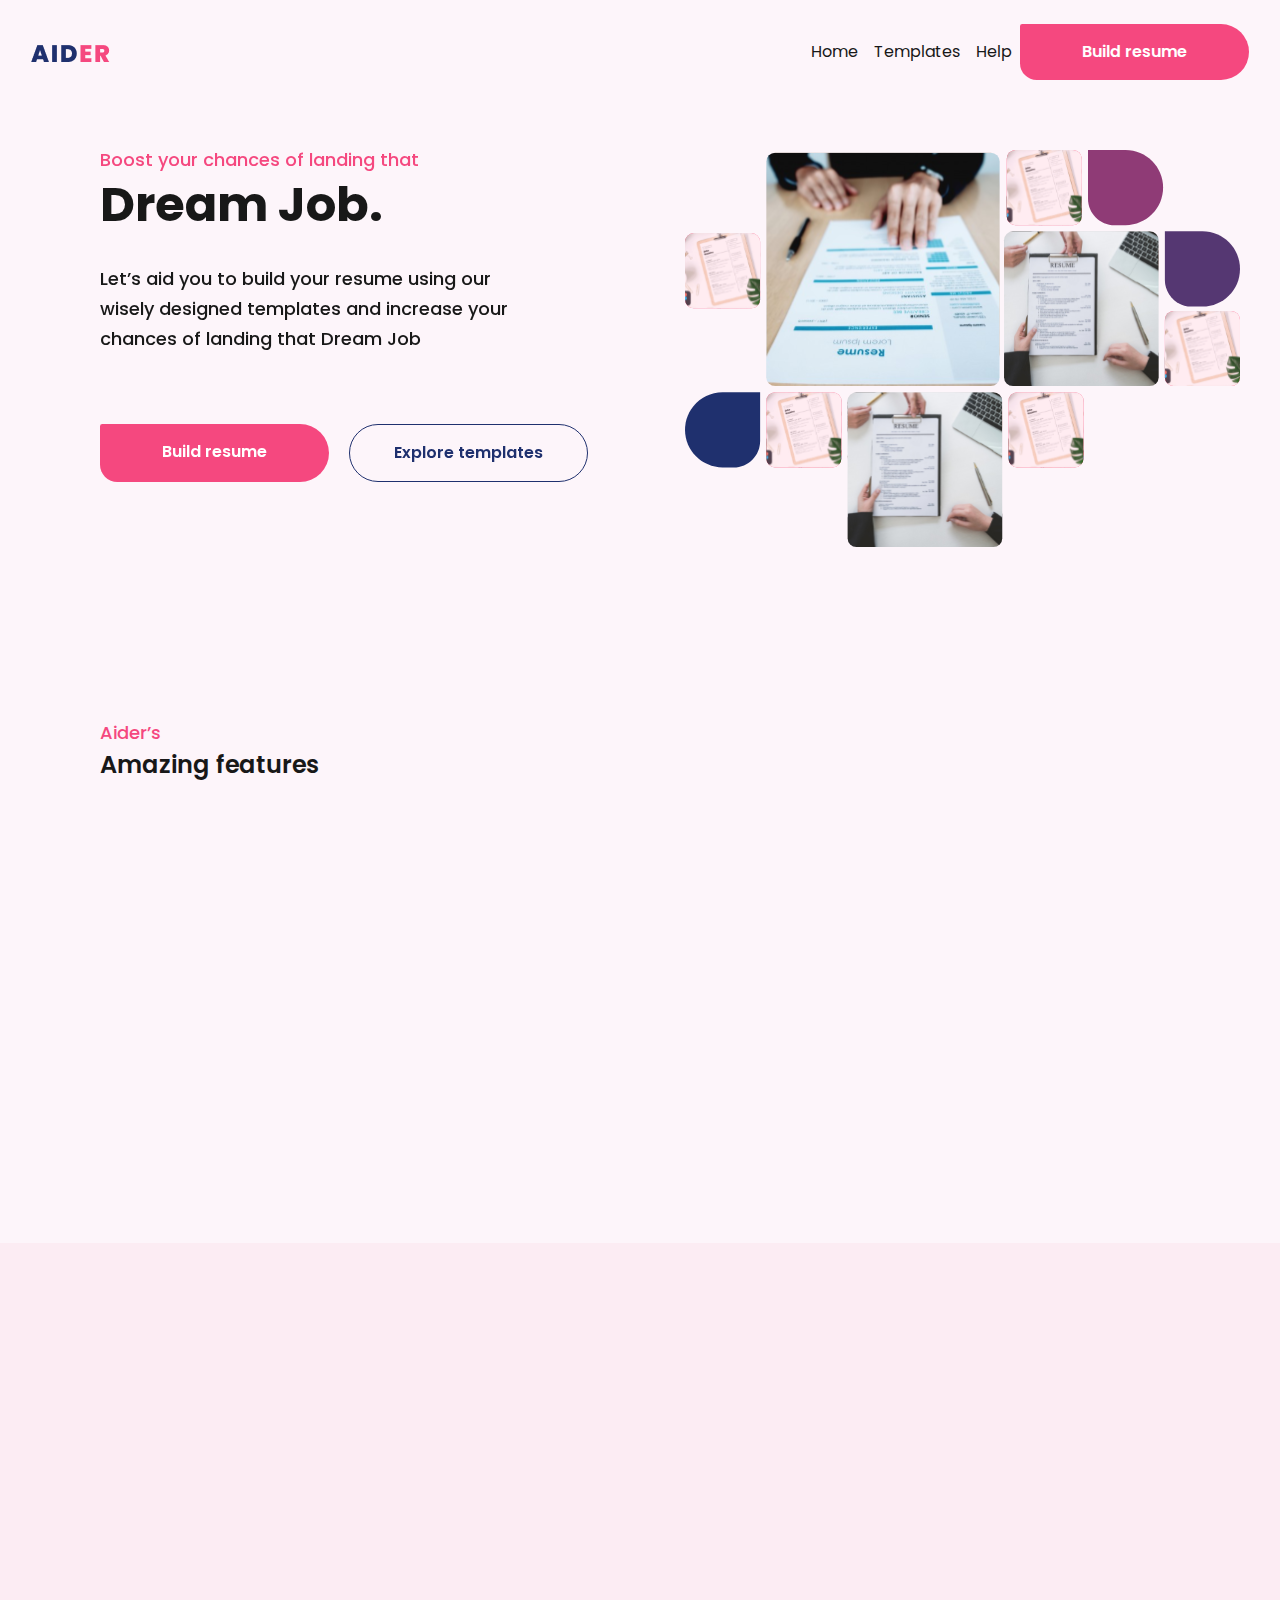
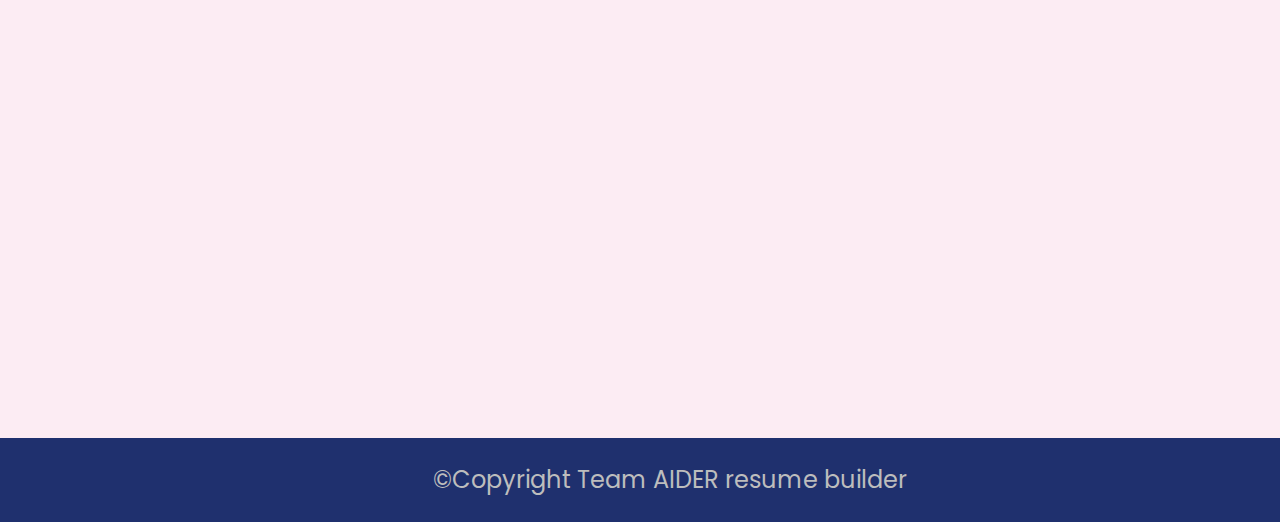
==== index.html @ 9e18031b "Folder restructuring and animating" ====
<!doctype html>
<html lang="en">

<head>
    <!-- Required meta tags -->
    <meta charset="utf-8">
    <meta name="viewport" content="width=device-width, initial-scale=1, shrink-to-fit=no">

    <!-- Bootstrap CSS -->
    <link rel="stylesheet" href="https://stackpath.bootstrapcdn.com/bootstrap/4.5.2/css/bootstrap.min.css"
        integrity="sha384-JcKb8q3iqJ61gNV9KGb8thSsNjpSL0n8PARn9HuZOnIxN0hoP+VmmDGMN5t9UJ0Z" crossorigin="anonymous">

    <link href="https://fonts.googleapis.com/css2?family=Poppins:wght@400;600;700;800;900&display=swap"
        rel="stylesheet">
        <link href="https://unpkg.com/aos@2.3.1/dist/aos.css" rel="stylesheet">

    <title>Aider Resume</title>
    <link rel="stylesheet" href="./assets/css/style.css">
</head>

<body>
    <!-- *** Navbar Starts *** -->
    <nav class="navbar navbar-expand-lg py-4">
        <!-- Container Starts -->
        <div class="container-fluid">
            <a class="navbar-brand" href="./index.html"><img src="./assets/images/AIDer.png" alt="Aider logo" /></a>
            <button class="navbar-toggler" type="button" data-toggle="collapse" data-target="#navbarSupportedContent"
                aria-controls="navbarSupportedContent" aria-expanded="false" style="outline: 0;"
                aria-label="Toggle navigation">
                <span class="bar"></span>
            </button>

            <div class="collapse navbar-collapse" id="navbarSupportedContent">
                <ul class="navbar-nav ml-auto">
                    <li class="nav-item active">
                        <a class="nav-link" href="./index.html">Home <span class="sr-only">(current)</span></a>
                    </li>
                    <li class="nav-item">
                        <a class="nav-link" href="#">Templates</a>
                    </li>
                    <li class="nav-item">
                        <a class="nav-link" href="#">Help</a>
                    </li>
                </ul>
                <!-- Button Build Resume -->
                <a href="#" class="btn resume-btn btn-primary my-2 my-sm-0 text-white">
                    Build resume
                </a>
            </div>
        </div>
        <!-- Container Ends -->
    </nav>
    <!-- NavBar Ends -->

    <!-- Hero Section Start Here -->
    <section id="hero">
        <div class="container">
            <div class="row">
                <div class="col hero-left" data-aos="fade-down-right">
                    <h1>Boost your chances of landing that</h1>
                    <h2>Dream Job.</h2>
                    <p class="text-left">Let’s aid you to build your resume using our wisely designed templates and
                        increase your chances
                        of landing that Dream Job</p>
                    <div class="button-container d-flex">
                        <a href="#" class="btn resume-btn btn-primary text-white">
                            Build resume
                        </a>
                        <a href="#" class="btn btn-outline-secondary my-2 my-sm-0">
                            Explore templates
                        </a>
                    </div>
                </div>
                <div class="col hero-right" data-aos="fade-down-left">
                    <img src="./assets/images/heroRight.svg" alt="Hero-left-image">
                </div>
            </div>
        </div>
    </section>
    <!-- Hero Section  Ends Here -->


    <section id="features">
        <div class="container">
            <h1>Aider’s</h1>
            <h3>Amazing features</h3>
            <div class="row">
                <div class="col" data-aos="zoom-in">
                    <div class="feature-item mr-4">
                        <img src="./assets/images/easyToUse.svg" alt="">
                        <h4>Easy to use</h4>
                        <p>Our free templates only requires you to choose between your preferred layout and edit to fit
                            your personality.</p>
                    </div>
                </div>
                <div class="col" data-aos="zoom-in-up">
                    <div class="feature-item mr-4">
                        <img src="./assets/images/onlineBuilder.svg" alt="">
                        <h4>Online builder</h4>
                        <p>Build your professional resume online,our resume layout builder makes sure all your content
                            is well organized.</p>
                    </div>
                </div>
                <div class="col" data-aos="zoom-in-down">
                    <div class="feature-item mr-4">
                        <img src="./assets/images/downloadOffline.svg" alt="">
                        <h4>Download offline</h4>
                        <p>Not only do you get to build your resume free and online, you also get to download resume as
                            pdf for offline and external usage. </p>
                    </div>
                </div>
                <div class="col" data-aos="zoom-in-left">
                    <div class="feature-item mr-4">
                        <img src="./assets/images/support247.svg" alt="">
                        <h4>Support 24/7</h4>
                        <p>If you are not sure how to write a resume,do not worry. Our resume builder is readily
                            available to give you all the assistance you will need.</p>
                    </div>
                </div>
            </div>
        </div>
    </section>

    <section id="explore">
        <div class="container">
            <div class="explore-wrapper d-flex justify-content-between">
                <div class="template-images d-flex">
                    <img class="template-1" src="./assets/images/template-1.jpeg" alt="" data-aos="fade-up"
                        data-aos-duration="3000">
                    <img class="template-2" src="./assets/images/template-2.jpeg" alt="" data-aos="fade-down"
                        data-aos-easing="linear" data-aos-duration="1500">
                </div>
                <div class="explore-content ml-5" data-aos="flip-left" data-aos-easing="ease-out-cubic"
                    data-aos-duration="2000">
                    <h1>Explore our</h1>
                    <h3>Wisely designed templates</h3>
                    <p>
                        Aider resume builder is the solution you needed, but didn’t know about. Your resume will finally
                        show your potential.</p>
                    <p>Pick a resume template, fill it out, and format. Create a professional resume in a few clicks.
                        Just choose either resume templates , add ready-made content, share or download, and get the
                        job.</p>
                    <a href="#" class="btn resume-btn btn-primary my-2 my-sm-0 text-white">
                        Build resume
                    </a>
                </div>
            </div>
        </div>
    </section>

    <section id="testimonials">

    </section>

    <section id="footer">
        <div class="container">
            <p class="copyright p-4 text-center m-0">&copy;Copyright Team AIDER resume builder</p>
        </div>
    </section>


    <!-- Optional JavaScript -->
    <!-- jQuery first, then Popper.js, then Bootstrap JS -->
    <script src="https://code.jquery.com/jquery-3.5.1.slim.min.js"
        integrity="sha384-DfXdz2htPH0lsSSs5nCTpuj/zy4C+OGpamoFVy38MVBnE+IbbVYUew+OrCXaRkfj" crossorigin="anonymous">
    </script>
    <script src="https://cdn.jsdelivr.net/npm/popper.js@1.16.1/dist/umd/popper.min.js"
        integrity="sha384-9/reFTGAW83EW2RDu2S0VKaIzap3H66lZH81PoYlFhbGU+6BZp6G7niu735Sk7lN" crossorigin="anonymous">
    </script>
    <script src="https://stackpath.bootstrapcdn.com/bootstrap/4.5.2/js/bootstrap.min.js"
        integrity="sha384-B4gt1jrGC7Jh4AgTPSdUtOBvfO8shuf57BaghqFfPlYxofvL8/KUEfYiJOMMV+rV" crossorigin="anonymous">
    </script>
    <script src="https://unpkg.com/aos@2.3.1/dist/aos.js"></script>
    <script src="./assets/js/main.js"></script>
</body>

</html>
---- assets/css/style.css ----
* {
    margin: 0;
    padding: 0;
    box-sizing: border-box;
}

body {

    font-family: "Poppins", Helvetica, sans-serif;
    color: #181818;
    background: #FDF5FA;
    max-width: 1440px;
}

nav ul li a{
    color: #181818;
}

nav ul li a:hover{
    color: #F5487F;
}

h1 {
    font-size: 18px;
    font-weight: 500;
    line-height: 19.35px;
    color: #F5487F;
    margin-bottom: 10px;
}

h2 {
    font-weight: 700;
    font-size: 48px;
    line-height: 51.6px;
    margin-bottom: 33px;
}

h4 {
    font-size: 18px;
    font-weight: 600;
    line-height: 19px;
    letter-spacing: 0em;
    text-align: left;
}

p {
    font-size: 16px;
    font-weight: 400;
    line-height: 27px;
    text-align: left;
}

.container {
    margin: 0 100px;
    padding: 0;
}

#hero {
    padding: 46px 0;
}

.resume-btn a {
    font-size: 16px;
    font-weight: 600;
    line-height: 28px;
    letter-spacing: 0em;
}

.btn {
    font-weight: 600;
    border: none;
}

.resume-btn {
    background: #F5487F;
    padding: 16px 62px;
    border-top-right-radius: 50px;
    border-bottom-right-radius: 50px;
    border-bottom-left-radius: 30px;

}

.hero-left {
    /* margin-right: 100px; */
}

.hero-left p {
    font-size: 18px;
    font-weight: 500;
    line-height: 30.01px;
    max-width: 437px;
    margin-bottom: 70px;
}

.btn-outline-secondary {
    color: #1F306E;
    padding: 16px 44px;
    border: 1px solid #1F306E;
    border-radius: 50px;
    margin-left: 20px;
}

.hero-right {
    width: 628px;
    max-width: 628px;
}

.hero-right img {
    width: 100%;
}


#features {
    margin: 130px 0;
}

h3 {
    font-size: 24px;
    font-weight: 600;
    line-height: 26px;
    letter-spacing: 0em;
    text-align: left;
    margin-bottom: 50px;
}



.feature-item h4 {
    margin-top: 30px;
    margin-bottom: 15px;
}

.feature-item p {
    max-width: 231px;
}

#explore {
    background-color: #FCECF3;
    padding: 70px 0;
}

.explore-content {
    margin-top: 122px;
    padding-bottom: 14px;
    width: 332px;
}

.explore-content p {    
    font-weight: 500;
    font-size: 16px;
    line-height: 166.72%
}

.explore-content p:nth-last-of-type(1) {
    margin-bottom: 50px;
}

.template-1,
.template-2 {
    width: 380px;
    height: 492px;
    border-radius: 0px 50px 50px 30px;
}

.template-1 {
    margin-right: 50px;
}

.template-2 {
    position: relative;
    top: 85px;

}


#footer {
    background: #1F306E;
}

#footer p {
    font-size: 24px;
    font-weight: 400;
    line-height: 36px;
    letter-spacing: 0em;
    color: #BDBDBD;
}
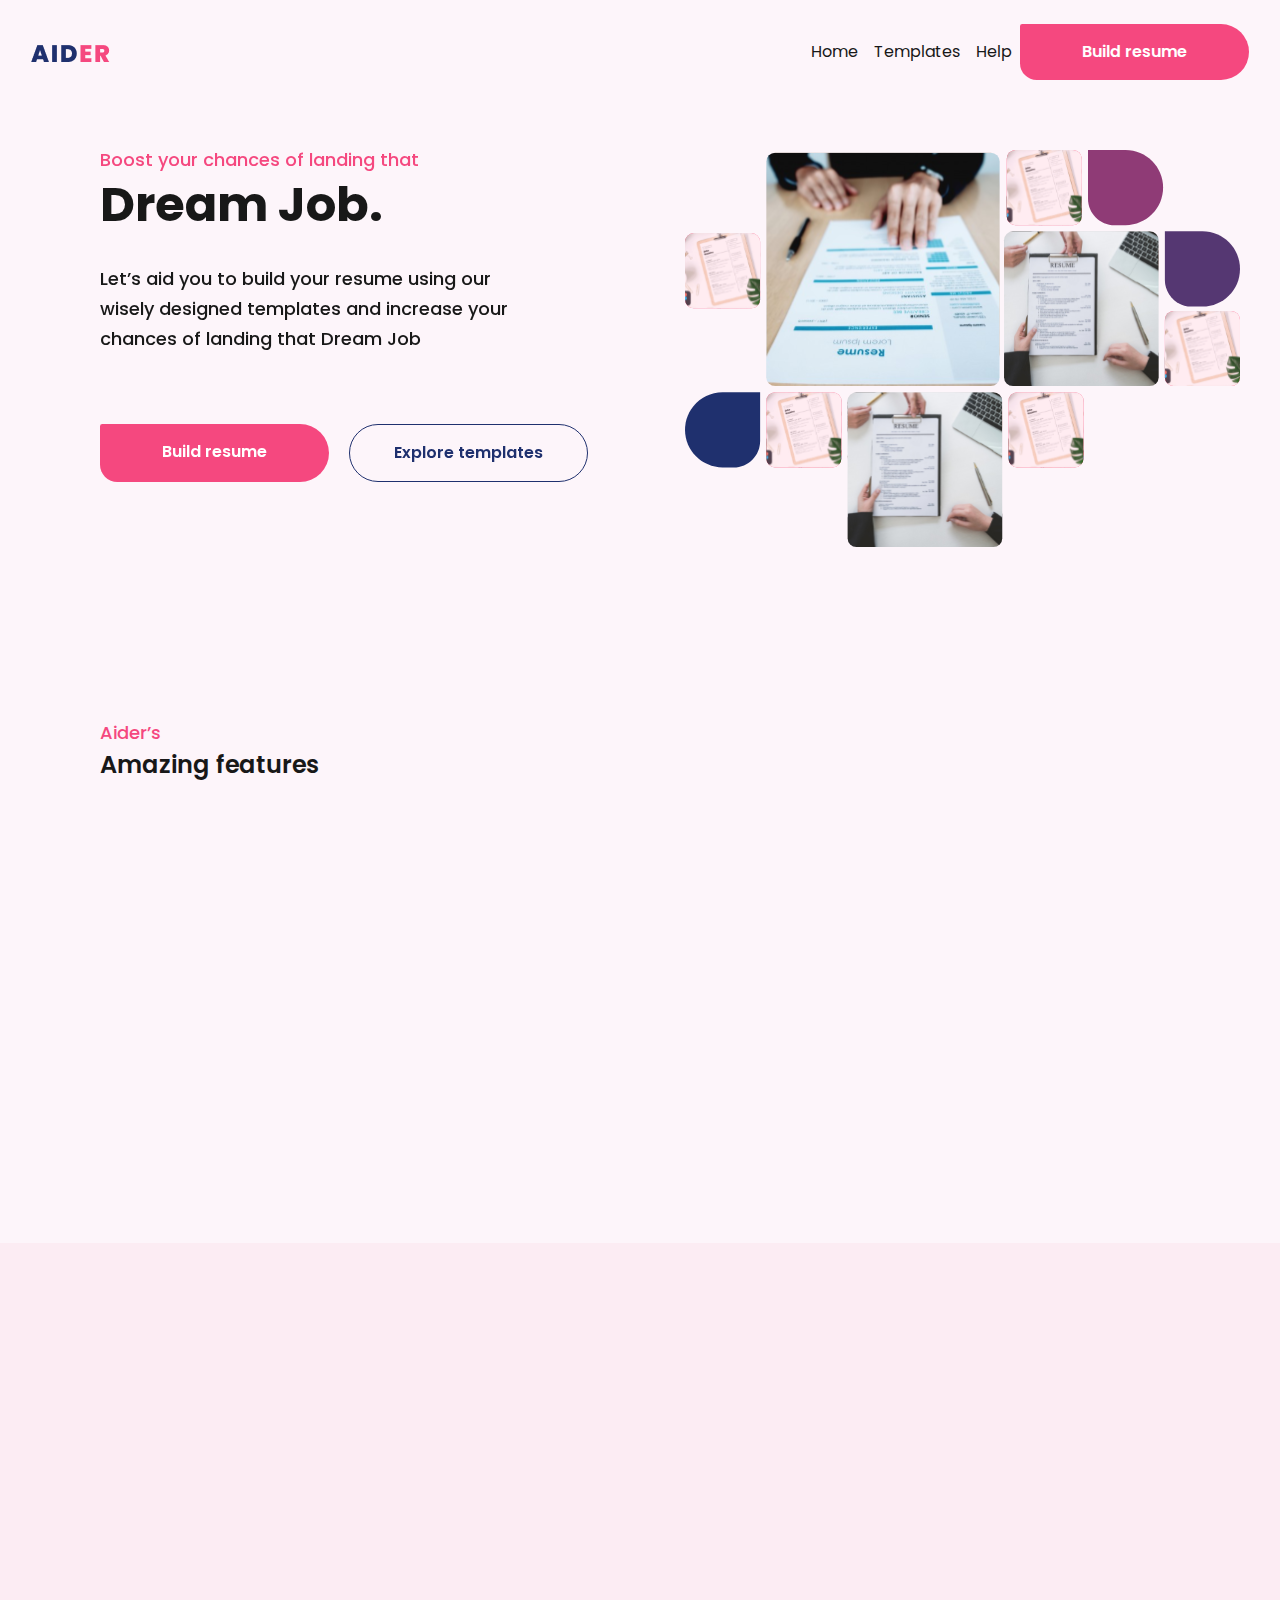
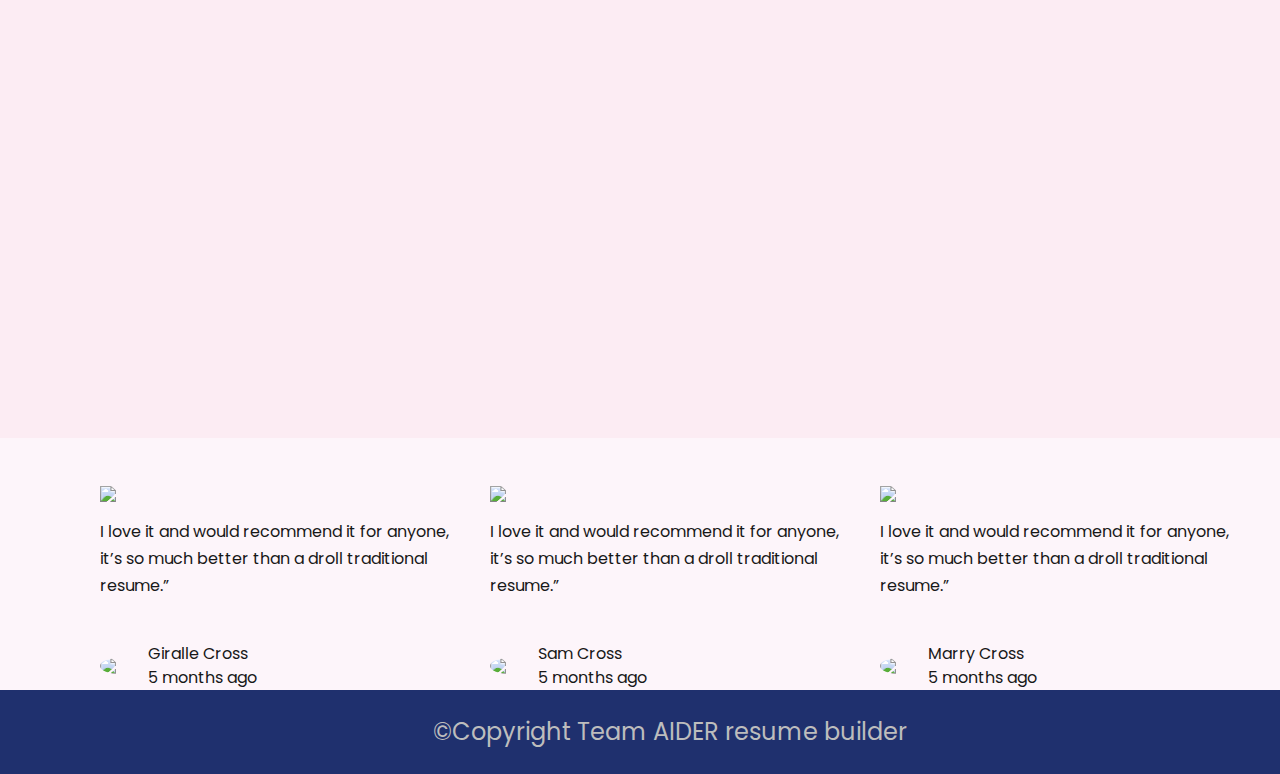
==== commit ad9280cb: "Link up pages" ====
--- a/index.html
+++ b/index.html
@@ -12,7 +12,7 @@
 
     <link href="https://fonts.googleapis.com/css2?family=Poppins:wght@400;600;700;800;900&display=swap"
         rel="stylesheet">
-        <link href="https://unpkg.com/aos@2.3.1/dist/aos.css" rel="stylesheet">
+    <link href="https://unpkg.com/aos@2.3.1/dist/aos.css" rel="stylesheet">
 
     <title>Aider Resume</title>
     <link rel="stylesheet" href="./assets/css/style.css">
@@ -43,7 +43,7 @@
                     </li>
                 </ul>
                 <!-- Button Build Resume -->
-                <a href="#" class="btn resume-btn btn-primary my-2 my-sm-0 text-white">
+                <a href="./selectYourTemplate.html" class="btn resume-btn btn-primary my-2 my-sm-0 text-white">
                     Build resume
                 </a>
             </div>
@@ -140,7 +140,7 @@
                     <p>Pick a resume template, fill it out, and format. Create a professional resume in a few clicks.
                         Just choose either resume templates , add ready-made content, share or download, and get the
                         job.</p>
-                    <a href="#" class="btn resume-btn btn-primary my-2 my-sm-0 text-white">
+                    <a href="./selectYourTemplate.html" class="btn resume-btn btn-primary my-2 my-sm-0 text-white">
                         Build resume
                     </a>
                 </div>
@@ -149,7 +149,41 @@
     </section>
 
     <section id="testimonials">
-
+        <div class="container mt-5">
+            <div class="row">
+                <div class="col-md-4">
+                    <div class="testimonial rounded"><img class="mb-3" src="./assets/icons/“.svg"
+                            width="15.5">
+                        <p>I love it and would recommend it for anyone, it’s so much better than a droll traditional resume.”<br><br></p>
+                        <div class="d-flex flex-row align-items-center"><img class="rounded-circle"
+                                src="./assets/images/avatar.png" width="40">
+                            <div class="ml-2 about"><span class="d-block name">Giralle Cross</span><span class="time text-left"
+                                    >5 months ago</span></div>
+                        </div>
+                    </div>
+                </div>
+                <div class="col-md-4">
+                    <div class="testimonial rounded"><img class="mb-3" src="./assets/icons/“.svg" width="15.5">
+                        <p>I love it and would recommend it for anyone, it’s so much better than a droll traditional resume.”<br><br></p>
+                        <div class="d-flex flex-row align-items-center"><img class="rounded-circle"
+                                src="./assets/images/avatar.png" width="40">
+                            <div class="ml-2 about"><span class="d-block name">Sam Cross</span><span class="time text-left"
+                                    >5 months ago</span></div>
+                        </div>
+                    </div>
+                </div>
+                <div class="col-md-4">
+                    <div class="testimonial rounded"><img class="mb-3" src="./assets/icons/“.svg"
+                            width="15.5">
+                        <p>I love it and would recommend it for anyone, it’s so much better than a droll traditional resume.”<br><br></p>
+                        <div class="d-flex flex-row align-items-center"><img class="rounded-circle"
+                                src="./assets/images/avatar.png" width="40">
+                            <div class="ml-2 about"><span class="d-block name">Marry Cross</span><span class="time text-left">5 months ago</span></div>
+                        </div>
+                    </div>
+                </div>
+            </div>
+        </div>
     </section>
 
     <section id="footer">
@@ -163,13 +197,13 @@
     <!-- jQuery first, then Popper.js, then Bootstrap JS -->
     <script src="https://code.jquery.com/jquery-3.5.1.slim.min.js"
         integrity="sha384-DfXdz2htPH0lsSSs5nCTpuj/zy4C+OGpamoFVy38MVBnE+IbbVYUew+OrCXaRkfj" crossorigin="anonymous">
-    </script>
+        </script>
     <script src="https://cdn.jsdelivr.net/npm/popper.js@1.16.1/dist/umd/popper.min.js"
         integrity="sha384-9/reFTGAW83EW2RDu2S0VKaIzap3H66lZH81PoYlFhbGU+6BZp6G7niu735Sk7lN" crossorigin="anonymous">
-    </script>
+        </script>
     <script src="https://stackpath.bootstrapcdn.com/bootstrap/4.5.2/js/bootstrap.min.js"
         integrity="sha384-B4gt1jrGC7Jh4AgTPSdUtOBvfO8shuf57BaghqFfPlYxofvL8/KUEfYiJOMMV+rV" crossorigin="anonymous">
-    </script>
+        </script>
     <script src="https://unpkg.com/aos@2.3.1/dist/aos.js"></script>
     <script src="./assets/js/main.js"></script>
 </body>
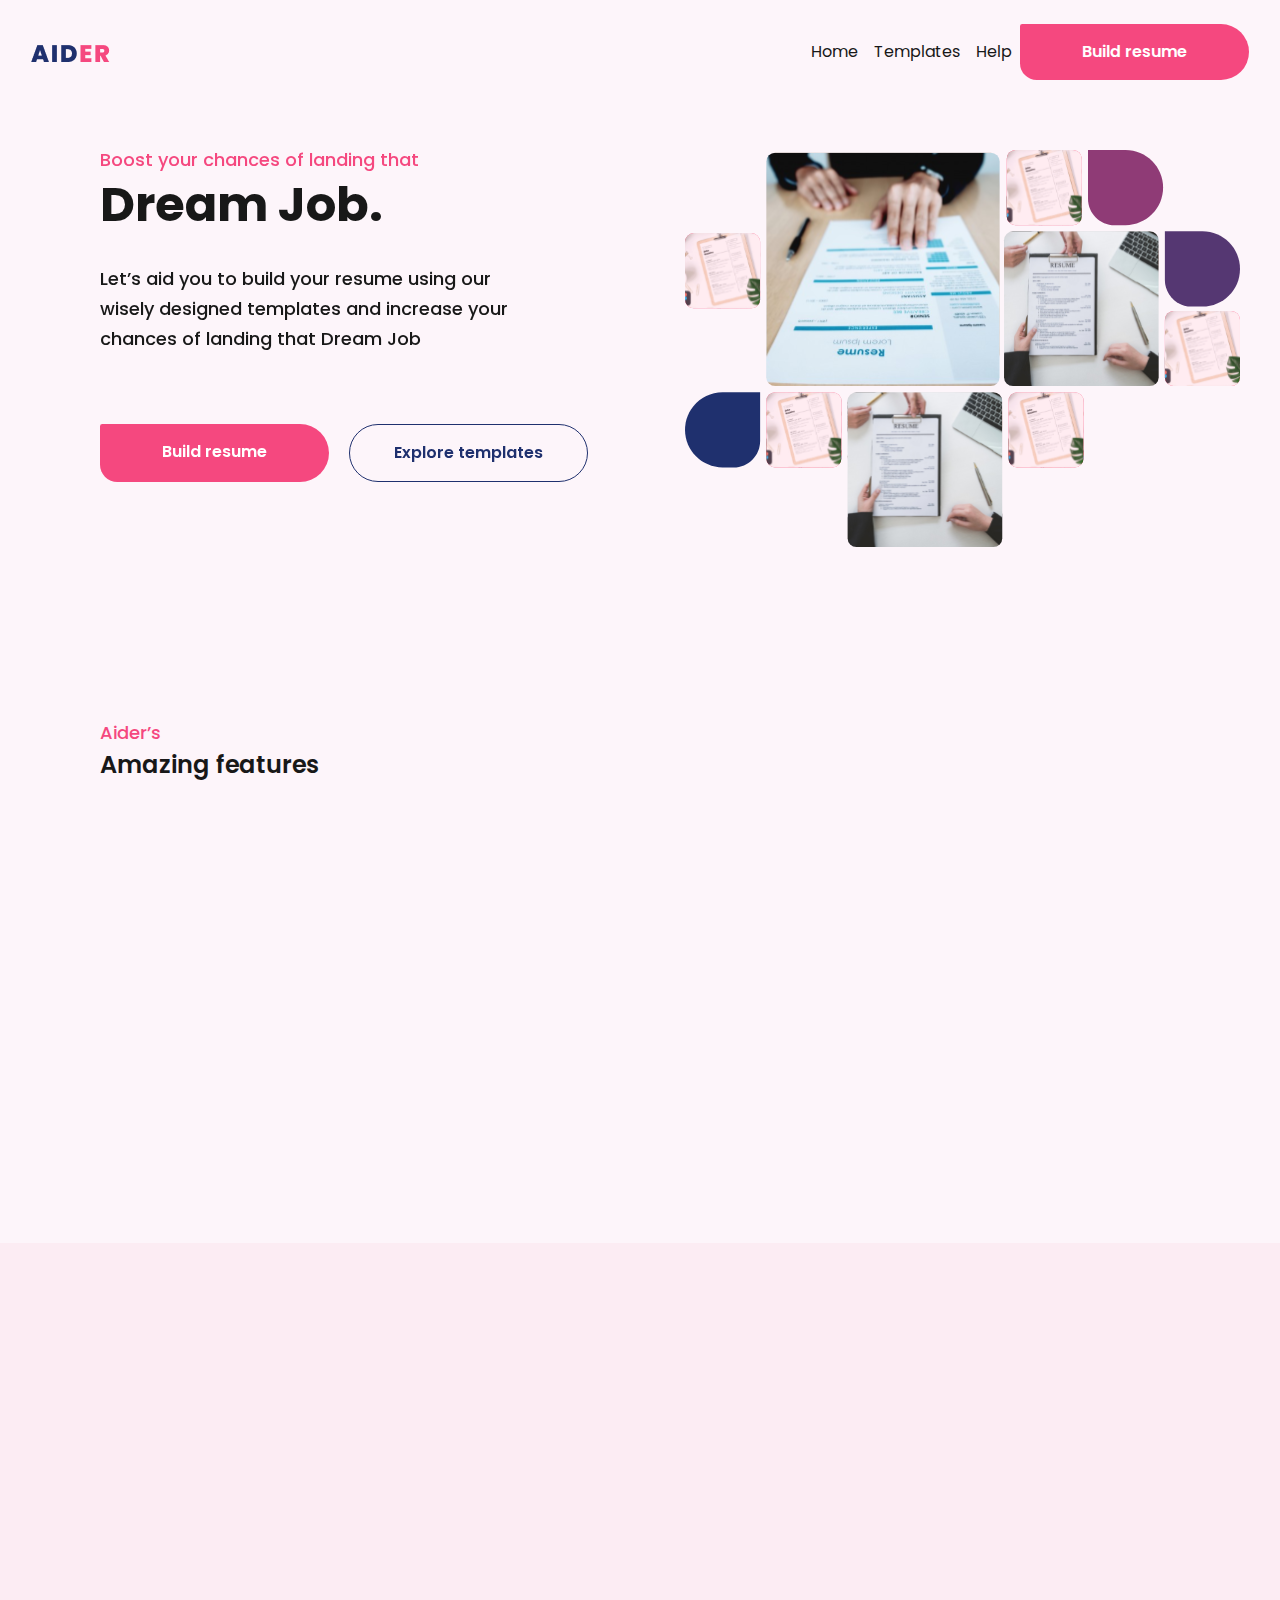
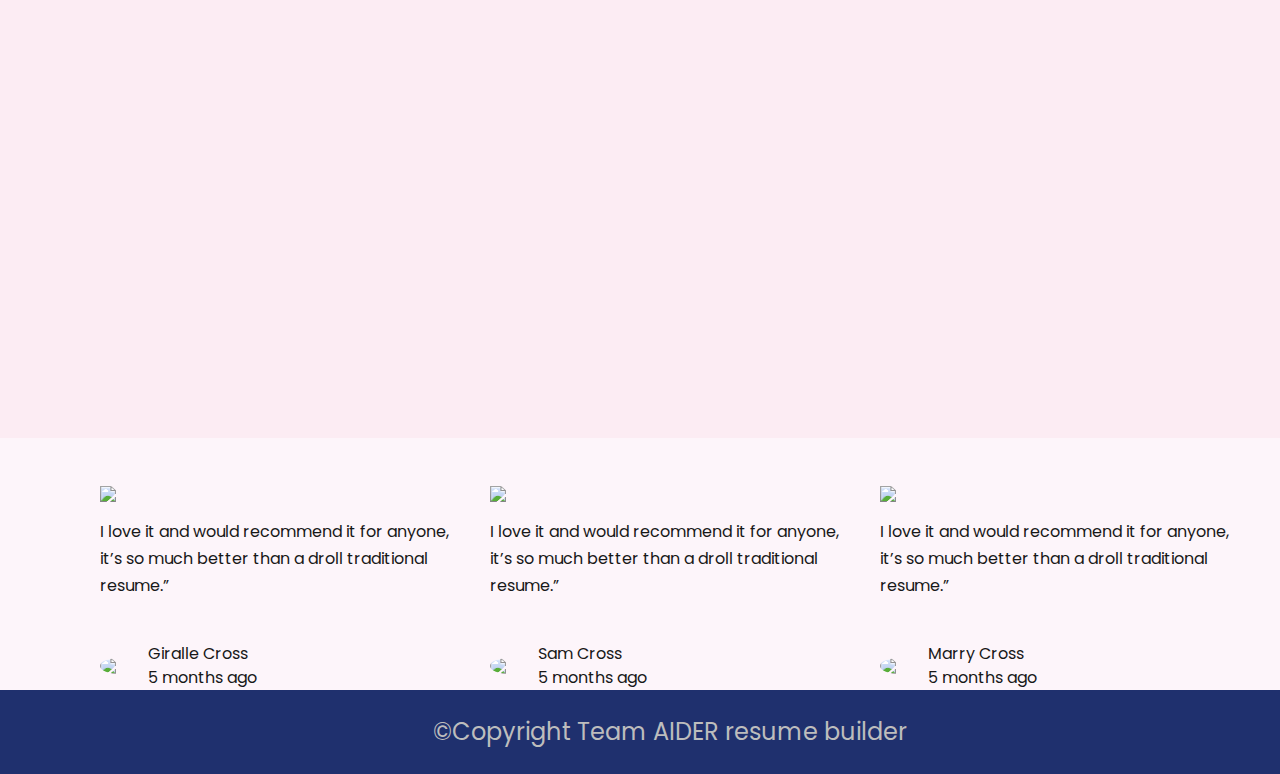
==== commit 258ecb75: "Merge branch 'master' of https://github.com/Umarmuhd/Aider-Resume-Builder" ====
--- a/index.html
+++ b/index.html
@@ -43,7 +43,7 @@
                     </li>
                 </ul>
                 <!-- Button Build Resume -->
-                <a href="./selectYourTemplate.html" class="btn resume-btn btn-primary my-2 my-sm-0 text-white">
+                <a href="/selectYourTemplate.html" class="btn resume-btn btn-primary my-2 my-sm-0 text-white">
                     Build resume
                 </a>
             </div>
@@ -63,7 +63,7 @@
                         increase your chances
                         of landing that Dream Job</p>
                     <div class="button-container d-flex">
-                        <a href="#" class="btn resume-btn btn-primary text-white">
+                        <a href="/selectYourTemplate.html" class="btn resume-btn btn-primary text-white">
                             Build resume
                         </a>
                         <a href="#" class="btn btn-outline-secondary my-2 my-sm-0">
@@ -140,7 +140,7 @@
                     <p>Pick a resume template, fill it out, and format. Create a professional resume in a few clicks.
                         Just choose either resume templates , add ready-made content, share or download, and get the
                         job.</p>
-                    <a href="./selectYourTemplate.html" class="btn resume-btn btn-primary my-2 my-sm-0 text-white">
+                    <a href="/selectYourTemplate.html" class="btn resume-btn btn-primary my-2 my-sm-0 text-white">
                         Build resume
                     </a>
                 </div>
@@ -208,4 +208,4 @@
     <script src="./assets/js/main.js"></script>
 </body>
 
-</html>+</html>
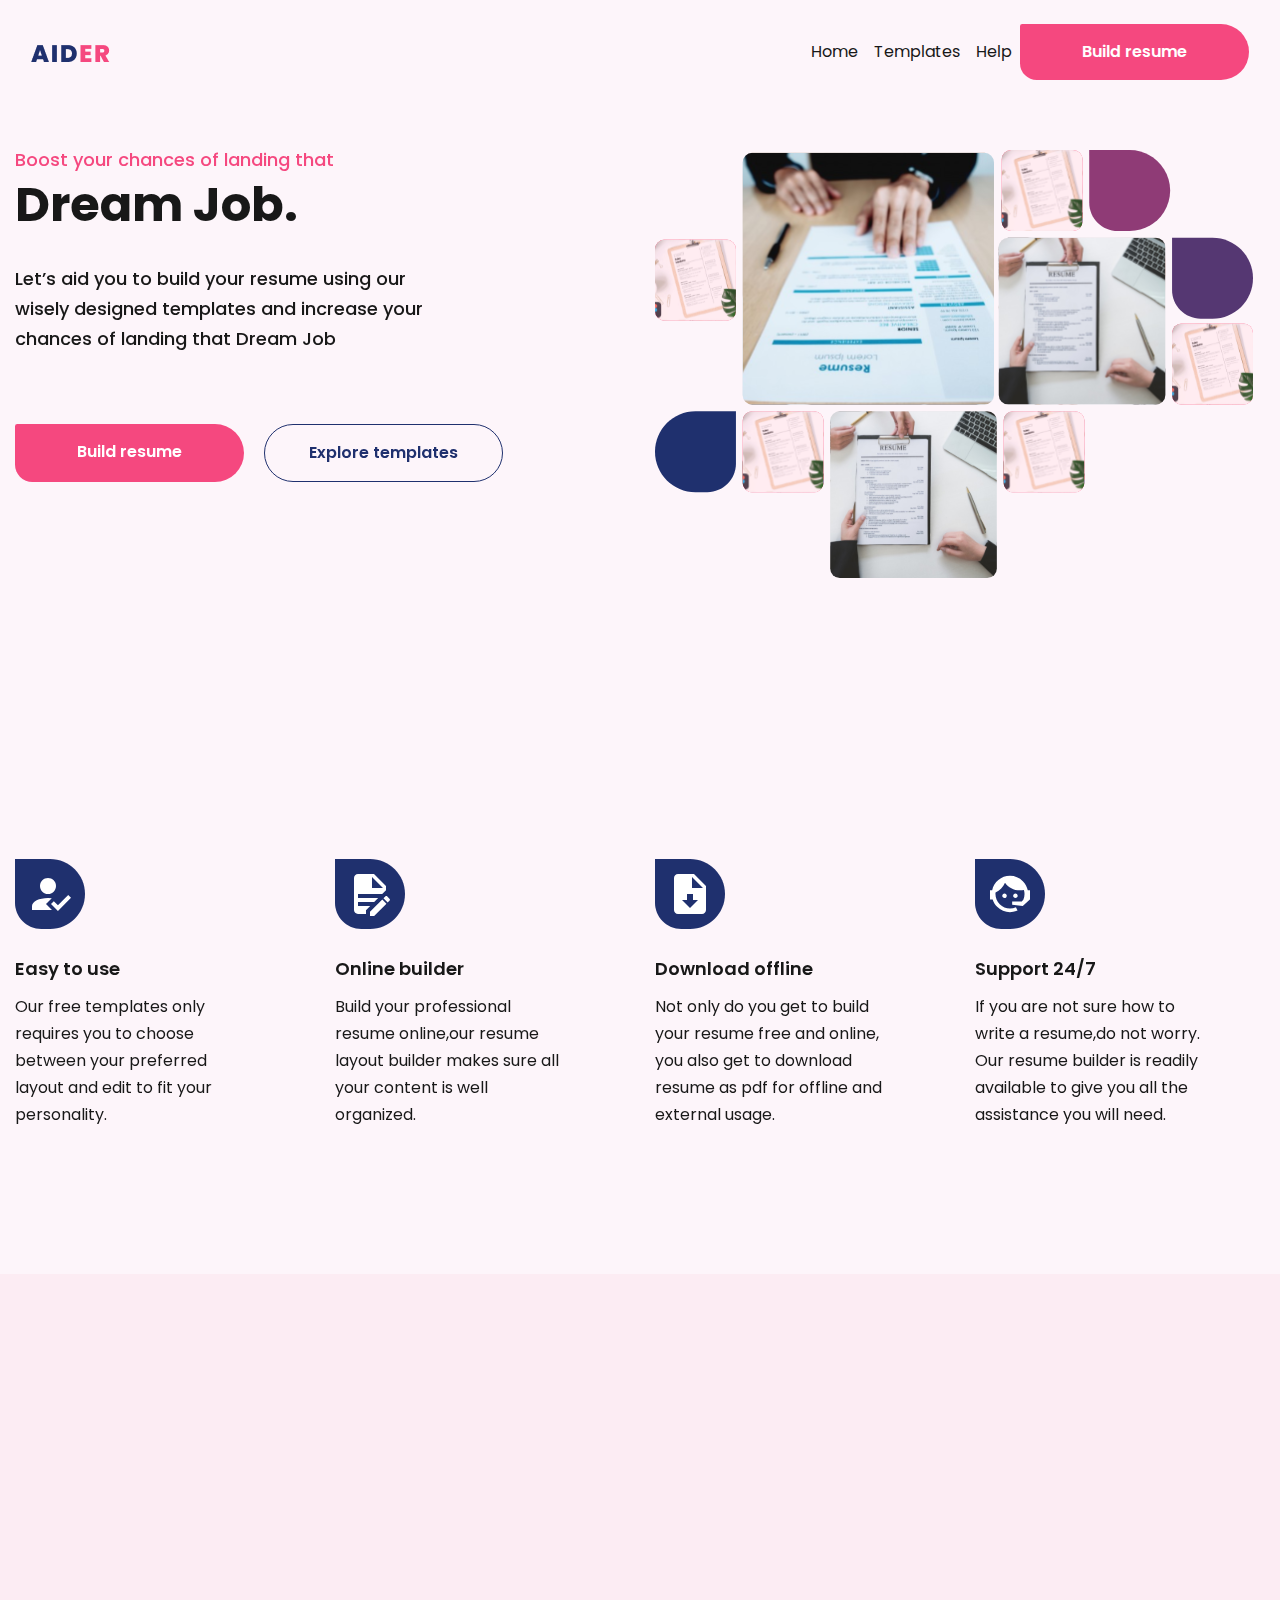
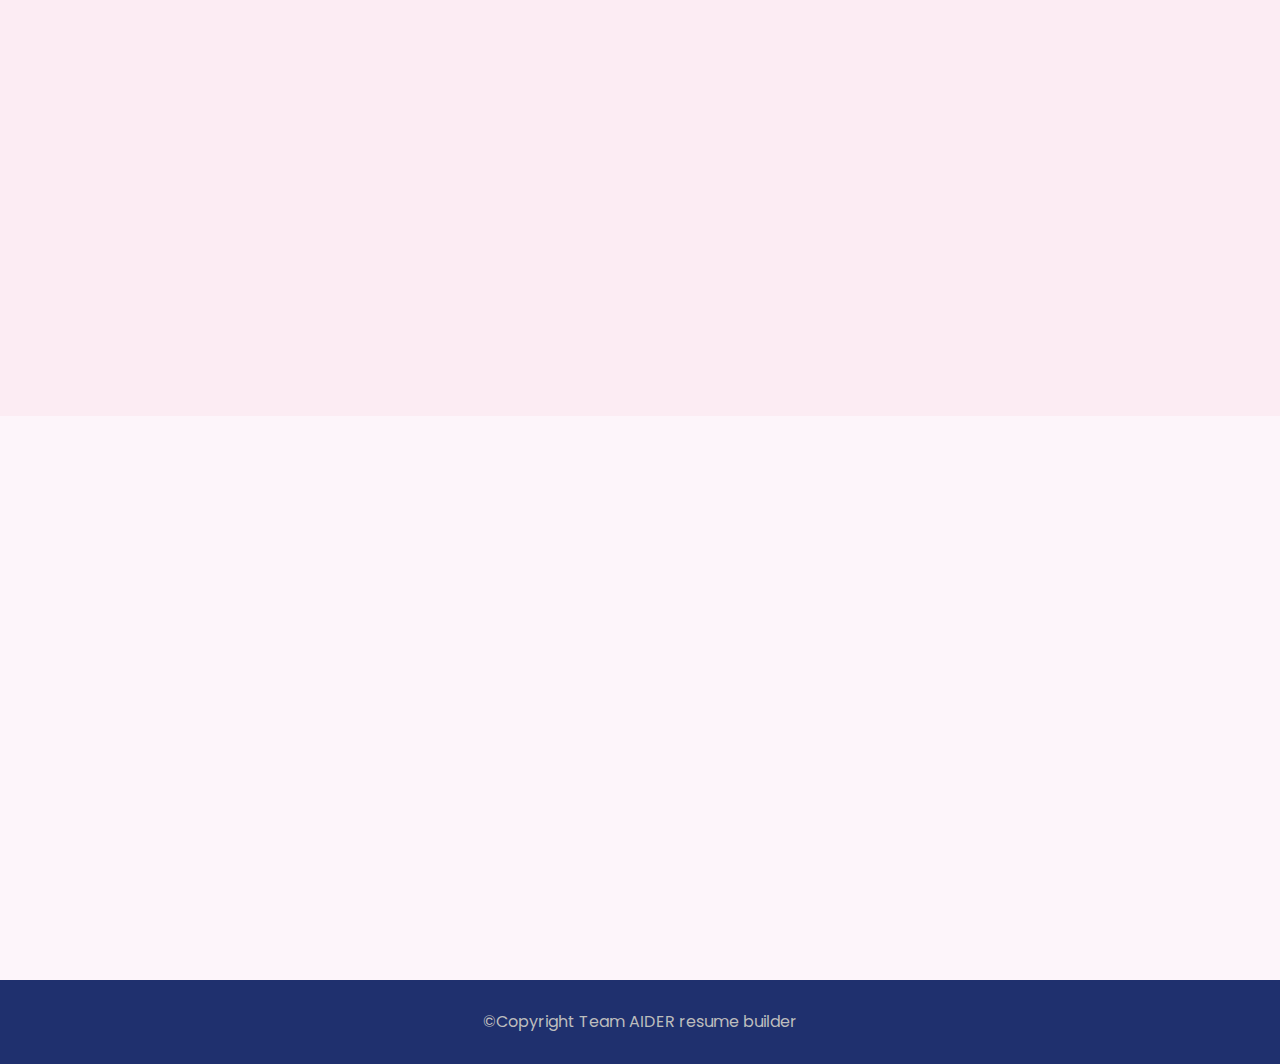
==== commit 8a411869: "responsiveness" ====
--- a/index.html
+++ b/index.html
@@ -54,9 +54,9 @@
 
     <!-- Hero Section Start Here -->
     <section id="hero">
-        <div class="container">
+        <div class="container-fluid">
             <div class="row">
-                <div class="col hero-left" data-aos="fade-down-right">
+                <div class="col-md-6 hero-left" data-aos="fade-down-right">
                     <h1>Boost your chances of landing that</h1>
                     <h2>Dream Job.</h2>
                     <p class="text-left">Let’s aid you to build your resume using our wisely designed templates and
@@ -71,8 +71,8 @@
                         </a>
                     </div>
                 </div>
-                <div class="col hero-right" data-aos="fade-down-left">
-                    <img src="./assets/images/heroRight.svg" alt="Hero-left-image">
+                <div class="col-md-6 hero-right" data-aos="fade-down-left">
+                    <img src="./assets/images/heroRight.svg" alt="Hero-left-image" class="img-fluid">
                 </div>
             </div>
         </div>
@@ -81,36 +81,38 @@
 
 
     <section id="features">
-        <div class="container">
+        <div class="container-fluid">
+            <div class="title" data-aos="fade-right" data-aos-offset="300" data-aos-easing="ease-in-sine">
             <h1>Aider’s</h1>
             <h3>Amazing features</h3>
+            </div>
             <div class="row">
-                <div class="col" data-aos="zoom-in">
-                    <div class="feature-item mr-4">
+                <div class="col-md-3" data-aos="zoom-in">
+                    <div class="feature-item">
                         <img src="./assets/images/easyToUse.svg" alt="">
                         <h4>Easy to use</h4>
                         <p>Our free templates only requires you to choose between your preferred layout and edit to fit
                             your personality.</p>
                     </div>
                 </div>
-                <div class="col" data-aos="zoom-in-up">
-                    <div class="feature-item mr-4">
+                <div class="col-md-3" data-aos="zoom-in-up">
+                    <div class="feature-item">
                         <img src="./assets/images/onlineBuilder.svg" alt="">
                         <h4>Online builder</h4>
                         <p>Build your professional resume online,our resume layout builder makes sure all your content
                             is well organized.</p>
                     </div>
                 </div>
-                <div class="col" data-aos="zoom-in-down">
-                    <div class="feature-item mr-4">
+                <div class="col-md-3" data-aos="zoom-in-down">
+                    <div class="feature-item">
                         <img src="./assets/images/downloadOffline.svg" alt="">
                         <h4>Download offline</h4>
                         <p>Not only do you get to build your resume free and online, you also get to download resume as
                             pdf for offline and external usage. </p>
                     </div>
                 </div>
-                <div class="col" data-aos="zoom-in-left">
-                    <div class="feature-item mr-4">
+                <div class="col-md-3" data-aos="zoom-in-up">
+                    <div class="feature-item">
                         <img src="./assets/images/support247.svg" alt="">
                         <h4>Support 24/7</h4>
                         <p>If you are not sure how to write a resume,do not worry. Our resume builder is readily
@@ -122,12 +124,12 @@
     </section>
 
     <section id="explore">
-        <div class="container">
+        <div class="container-fluid">
             <div class="explore-wrapper d-flex justify-content-between">
                 <div class="template-images d-flex">
-                    <img class="template-1" src="./assets/images/template-1.jpeg" alt="" data-aos="fade-up"
+                    <img class="template-1 img-fluid" src="./assets/images/template-1.jpeg" alt="" data-aos="fade-up"
                         data-aos-duration="3000">
-                    <img class="template-2" src="./assets/images/template-2.jpeg" alt="" data-aos="fade-down"
+                    <img class="template-2 img-fluid" src="./assets/images/template-2.jpeg" alt="" data-aos="fade-down"
                         data-aos-easing="linear" data-aos-duration="1500">
                 </div>
                 <div class="explore-content ml-5" data-aos="flip-left" data-aos-easing="ease-out-cubic"
@@ -149,9 +151,9 @@
     </section>
 
     <section id="testimonials">
-        <div class="container mt-5">
+        <div class="container-fluid mt-5">
             <div class="row">
-                <div class="col-md-4">
+                <div class="col-md-4" data-aos="fade-down" data-aos-easing="linear" data-aos-duration="1500">
                     <div class="testimonial rounded"><img class="mb-3" src="./assets/icons/“.svg"
                             width="15.5">
                         <p>I love it and would recommend it for anyone, it’s so much better than a droll traditional resume.”<br><br></p>
@@ -162,7 +164,7 @@
                         </div>
                     </div>
                 </div>
-                <div class="col-md-4">
+                <div class="col-md-4" data-aos="fade-down" data-aos-easing="linear" data-aos-duration="1500">
                     <div class="testimonial rounded"><img class="mb-3" src="./assets/icons/“.svg" width="15.5">
                         <p>I love it and would recommend it for anyone, it’s so much better than a droll traditional resume.”<br><br></p>
                         <div class="d-flex flex-row align-items-center"><img class="rounded-circle"
@@ -172,7 +174,7 @@
                         </div>
                     </div>
                 </div>
-                <div class="col-md-4">
+                <div class="col-md-4" data-aos="fade-down" data-aos-easing="linear" data-aos-duration="1500">
                     <div class="testimonial rounded"><img class="mb-3" src="./assets/icons/“.svg"
                             width="15.5">
                         <p>I love it and would recommend it for anyone, it’s so much better than a droll traditional resume.”<br><br></p>
@@ -187,7 +189,7 @@
     </section>
 
     <section id="footer">
-        <div class="container">
+        <div class="">
             <p class="copyright p-4 text-center m-0">&copy;Copyright Team AIDER resume builder</p>
         </div>
     </section>
--- a/assets/css/style.css
+++ b/assets/css/style.css
@@ -4,12 +4,14 @@
     box-sizing: border-box;
 }
 
+html {
+    scroll-behavior: smooth !important;
+}
+
 body {
-
     font-family: "Poppins", Helvetica, sans-serif;
     color: #181818;
     background: #FDF5FA;
-    max-width: 1440px;
 }
 
 nav ul li a{
@@ -172,15 +174,148 @@
 
 }
 
+/* Testimonials */
+#testimonials{
+    padding: 77px 0 150px;
+}
+.testimonial {
+    background: #FFF5FA;
+    padding: 30px 24px;
+    box-shadow: 0px 10px 30px rgba(255, 46, 99, 0.08);
+    border-radius: 0px 50px 50px 30px;
+    color: #181818;
+}
+
+.col-md-4 {
+    margin-top: 25px
+}
+
+.name {
+    font-weight: 600;
+    font-size: 18px;
+    margin-bottom: -3px
+}
+
+.time {
+    font-size: 13px;
+    color: #828282;
+    font-size: 16px;
+    font-weight: 400;
+    line-height: 24px;
+}
 
 #footer {
     background: #1F306E;
 }
 
 #footer p {
-    font-size: 24px;
     font-weight: 400;
     line-height: 36px;
     letter-spacing: 0em;
     color: #BDBDBD;
+}
+
+@media only screen and (min-device-width: 375px) and (max-device-width: 667px) and (-webkit-min-device-pixel-ratio: 2) {
+    #features .feature-item, .title
+        {
+        display: flex !important;
+        flex-direction: column !important;
+        justify-content: center;
+        align-items: center;
+        text-align: center;
+    }
+
+    #features .feature-item p {
+        text-align: center !important;
+    }
+
+    .explore-wrapper {
+        display: flex;
+        flex-direction: column !important;
+        align-items: center;
+        justify-content: center;
+    }
+
+    .template-images {
+        display: flex !important;
+        flex-direction: column !important;
+        justify-content: center;
+        align-items: center;
+    }
+
+    .template-1 {
+       margin: 0 !important;
+    }
+
+    .explore-content {
+        display: flex !important;
+        flex-direction: column !important;
+        align-items: center !important;
+        justify-content: center !important;
+        text-align: center !important;
+        margin-left: 0 !important;
+        text-align: center !important;
+    }
+
+    .explore-content p {
+        text-align: center !important;
+    }
+
+    .button-container {
+        display: flex !important;
+        flex-direction: column !important;
+    }
+}
+
+@media only screen and (min-device-width: 768px) and (max-device-width: 1024px) and (-webkit-min-device-pixel-ratio: 1) {
+     #features .feature-item,
+     .title {
+         display: flex !important;
+         flex-direction: column !important;
+         justify-content: center;
+         align-items: center;
+         text-align: center;
+     }
+
+     #features .feature-item p {
+         text-align: center !important;
+     }
+
+     .explore-wrapper {
+         display: flex;
+         flex-direction: column !important;
+         align-items: center;
+         justify-content: center;
+     }
+
+     .template-images {
+         display: flex !important;
+         flex-direction: column !important;
+         justify-content: center;
+         align-items: center;
+     }
+
+     .template-1 {
+         margin: 0 !important;
+     }
+
+     .explore-content {
+         display: flex !important;
+         flex-direction: column !important;
+         align-items: center !important;
+         justify-content: center !important;
+         text-align: center !important;
+         margin-left: 0 !important;
+         text-align: center !important;
+     }
+
+     .explore-content p {
+         text-align: center !important;
+     }
+
+     .button-container {
+         display: flex !important;
+         flex-direction: column !important;
+     }
+
 }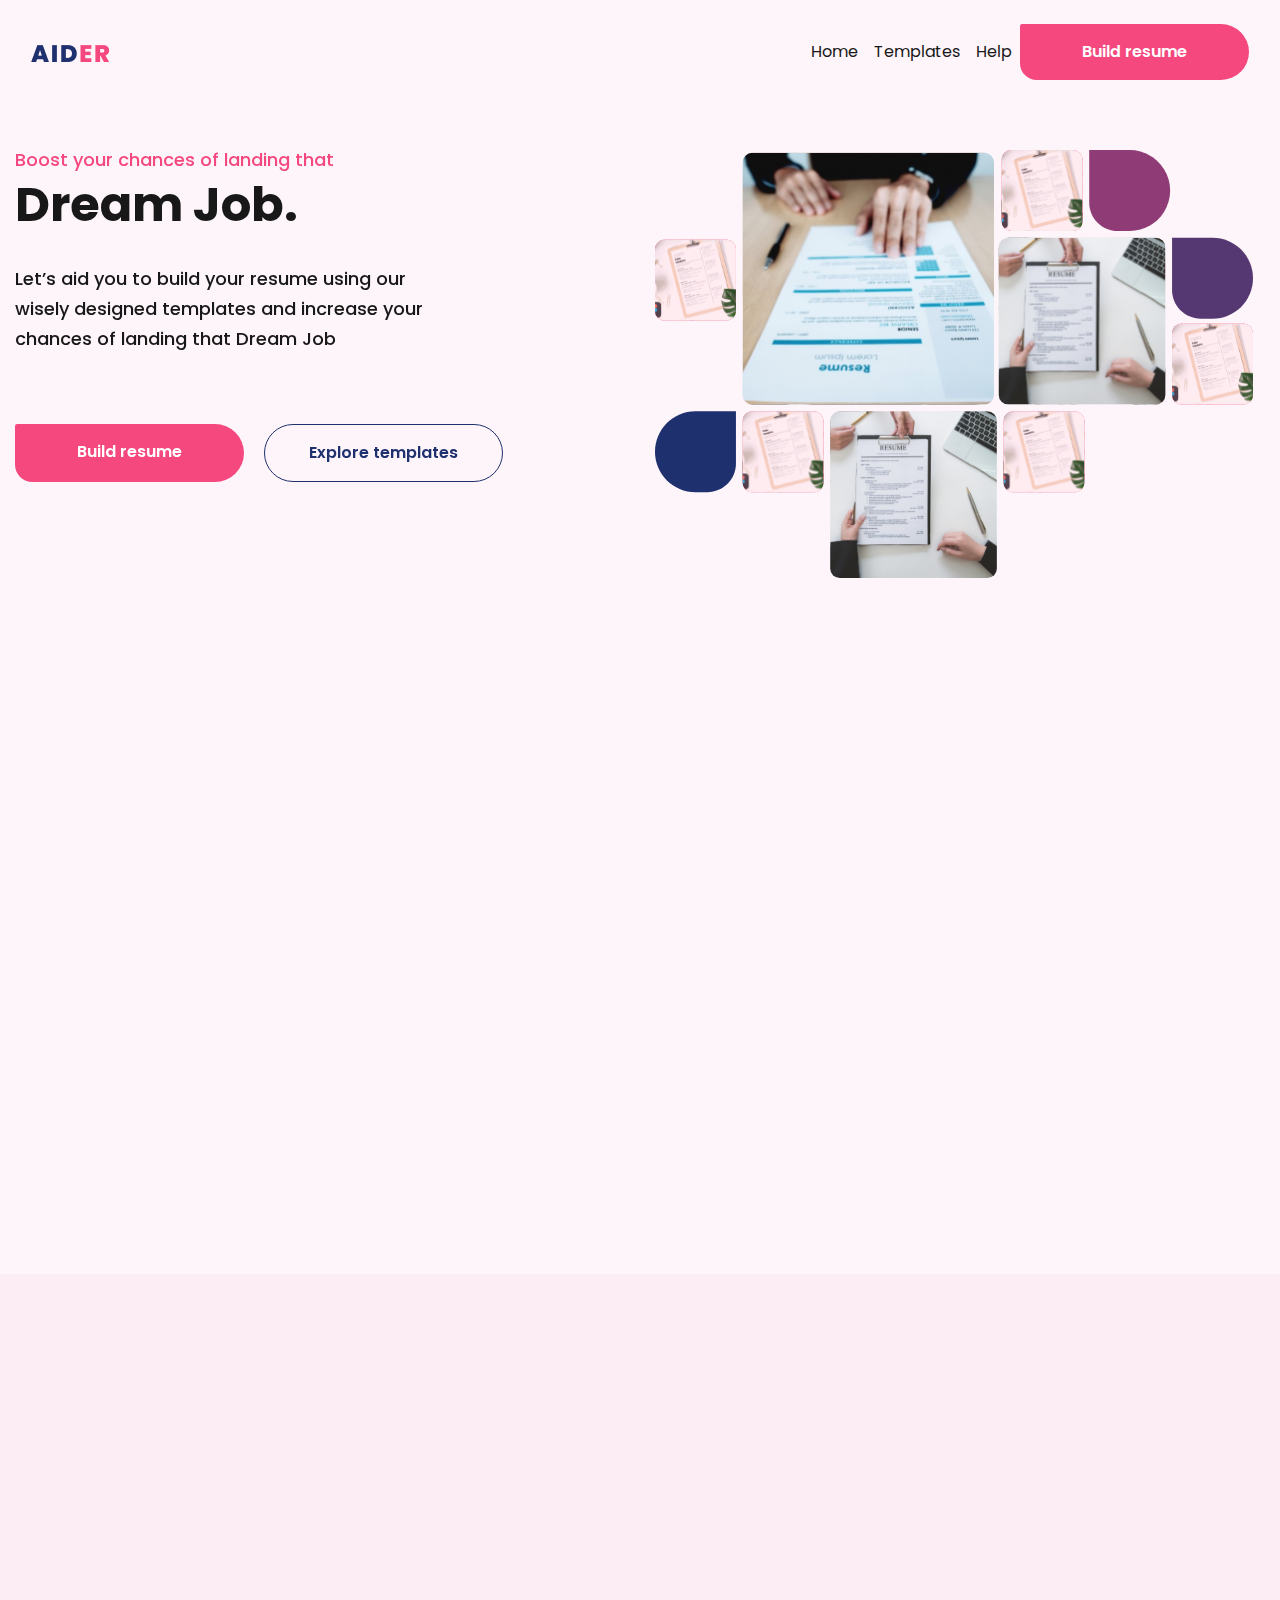
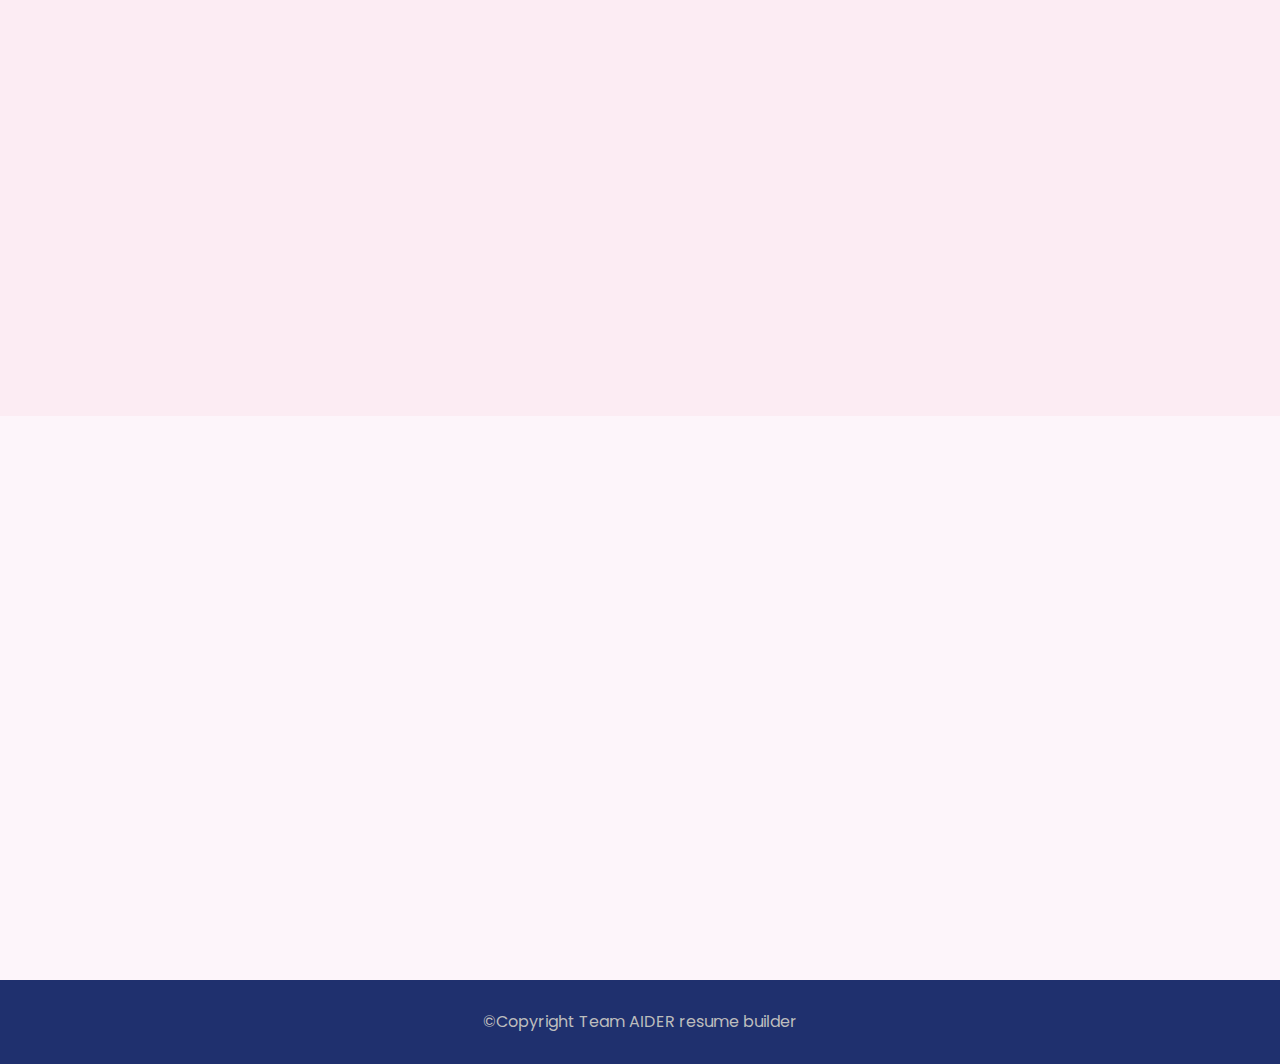
==== commit 82ac3614: "Made some corrections" ====
--- a/index.html
+++ b/index.html
@@ -1,213 +1,216 @@
-<!doctype html>
-<html lang="en">
-
-<head>
-    <!-- Required meta tags -->
-    <meta charset="utf-8">
-    <meta name="viewport" content="width=device-width, initial-scale=1, shrink-to-fit=no">
-
-    <!-- Bootstrap CSS -->
-    <link rel="stylesheet" href="https://stackpath.bootstrapcdn.com/bootstrap/4.5.2/css/bootstrap.min.css"
-        integrity="sha384-JcKb8q3iqJ61gNV9KGb8thSsNjpSL0n8PARn9HuZOnIxN0hoP+VmmDGMN5t9UJ0Z" crossorigin="anonymous">
-
-    <link href="https://fonts.googleapis.com/css2?family=Poppins:wght@400;600;700;800;900&display=swap"
-        rel="stylesheet">
-    <link href="https://unpkg.com/aos@2.3.1/dist/aos.css" rel="stylesheet">
-
-    <title>Aider Resume</title>
-    <link rel="stylesheet" href="./assets/css/style.css">
-</head>
-
-<body>
-    <!-- *** Navbar Starts *** -->
-    <nav class="navbar navbar-expand-lg py-4">
-        <!-- Container Starts -->
-        <div class="container-fluid">
-            <a class="navbar-brand" href="./index.html"><img src="./assets/images/AIDer.png" alt="Aider logo" /></a>
-            <button class="navbar-toggler" type="button" data-toggle="collapse" data-target="#navbarSupportedContent"
-                aria-controls="navbarSupportedContent" aria-expanded="false" style="outline: 0;"
-                aria-label="Toggle navigation">
-                <span class="bar"></span>
-            </button>
-
-            <div class="collapse navbar-collapse" id="navbarSupportedContent">
-                <ul class="navbar-nav ml-auto">
-                    <li class="nav-item active">
-                        <a class="nav-link" href="./index.html">Home <span class="sr-only">(current)</span></a>
-                    </li>
-                    <li class="nav-item">
-                        <a class="nav-link" href="#">Templates</a>
-                    </li>
-                    <li class="nav-item">
-                        <a class="nav-link" href="#">Help</a>
-                    </li>
-                </ul>
-                <!-- Button Build Resume -->
-                <a href="/selectYourTemplate.html" class="btn resume-btn btn-primary my-2 my-sm-0 text-white">
-                    Build resume
-                </a>
-            </div>
-        </div>
-        <!-- Container Ends -->
-    </nav>
-    <!-- NavBar Ends -->
-
-    <!-- Hero Section Start Here -->
-    <section id="hero">
-        <div class="container-fluid">
-            <div class="row">
-                <div class="col-md-6 hero-left" data-aos="fade-down-right">
-                    <h1>Boost your chances of landing that</h1>
-                    <h2>Dream Job.</h2>
-                    <p class="text-left">Let’s aid you to build your resume using our wisely designed templates and
-                        increase your chances
-                        of landing that Dream Job</p>
-                    <div class="button-container d-flex">
-                        <a href="/selectYourTemplate.html" class="btn resume-btn btn-primary text-white">
-                            Build resume
-                        </a>
-                        <a href="#" class="btn btn-outline-secondary my-2 my-sm-0">
-                            Explore templates
-                        </a>
-                    </div>
-                </div>
-                <div class="col-md-6 hero-right" data-aos="fade-down-left">
-                    <img src="./assets/images/heroRight.svg" alt="Hero-left-image" class="img-fluid">
-                </div>
-            </div>
-        </div>
-    </section>
-    <!-- Hero Section  Ends Here -->
-
-
-    <section id="features">
-        <div class="container-fluid">
-            <div class="title" data-aos="fade-right" data-aos-offset="300" data-aos-easing="ease-in-sine">
-            <h1>Aider’s</h1>
-            <h3>Amazing features</h3>
-            </div>
-            <div class="row">
-                <div class="col-md-3" data-aos="zoom-in">
-                    <div class="feature-item">
-                        <img src="./assets/images/easyToUse.svg" alt="">
-                        <h4>Easy to use</h4>
-                        <p>Our free templates only requires you to choose between your preferred layout and edit to fit
-                            your personality.</p>
-                    </div>
-                </div>
-                <div class="col-md-3" data-aos="zoom-in-up">
-                    <div class="feature-item">
-                        <img src="./assets/images/onlineBuilder.svg" alt="">
-                        <h4>Online builder</h4>
-                        <p>Build your professional resume online,our resume layout builder makes sure all your content
-                            is well organized.</p>
-                    </div>
-                </div>
-                <div class="col-md-3" data-aos="zoom-in-down">
-                    <div class="feature-item">
-                        <img src="./assets/images/downloadOffline.svg" alt="">
-                        <h4>Download offline</h4>
-                        <p>Not only do you get to build your resume free and online, you also get to download resume as
-                            pdf for offline and external usage. </p>
-                    </div>
-                </div>
-                <div class="col-md-3" data-aos="zoom-in-up">
-                    <div class="feature-item">
-                        <img src="./assets/images/support247.svg" alt="">
-                        <h4>Support 24/7</h4>
-                        <p>If you are not sure how to write a resume,do not worry. Our resume builder is readily
-                            available to give you all the assistance you will need.</p>
-                    </div>
-                </div>
-            </div>
-        </div>
-    </section>
-
-    <section id="explore">
-        <div class="container-fluid">
-            <div class="explore-wrapper d-flex justify-content-between">
-                <div class="template-images d-flex">
-                    <img class="template-1 img-fluid" src="./assets/images/template-1.jpeg" alt="" data-aos="fade-up"
-                        data-aos-duration="3000">
-                    <img class="template-2 img-fluid" src="./assets/images/template-2.jpeg" alt="" data-aos="fade-down"
-                        data-aos-easing="linear" data-aos-duration="1500">
-                </div>
-                <div class="explore-content ml-5" data-aos="flip-left" data-aos-easing="ease-out-cubic"
-                    data-aos-duration="2000">
-                    <h1>Explore our</h1>
-                    <h3>Wisely designed templates</h3>
-                    <p>
-                        Aider resume builder is the solution you needed, but didn’t know about. Your resume will finally
-                        show your potential.</p>
-                    <p>Pick a resume template, fill it out, and format. Create a professional resume in a few clicks.
-                        Just choose either resume templates , add ready-made content, share or download, and get the
-                        job.</p>
-                    <a href="/selectYourTemplate.html" class="btn resume-btn btn-primary my-2 my-sm-0 text-white">
-                        Build resume
-                    </a>
-                </div>
-            </div>
-        </div>
-    </section>
-
-    <section id="testimonials">
-        <div class="container-fluid mt-5">
-            <div class="row">
-                <div class="col-md-4" data-aos="fade-down" data-aos-easing="linear" data-aos-duration="1500">
-                    <div class="testimonial rounded"><img class="mb-3" src="./assets/icons/“.svg"
-                            width="15.5">
-                        <p>I love it and would recommend it for anyone, it’s so much better than a droll traditional resume.”<br><br></p>
-                        <div class="d-flex flex-row align-items-center"><img class="rounded-circle"
-                                src="./assets/images/avatar.png" width="40">
-                            <div class="ml-2 about"><span class="d-block name">Giralle Cross</span><span class="time text-left"
-                                    >5 months ago</span></div>
-                        </div>
-                    </div>
-                </div>
-                <div class="col-md-4" data-aos="fade-down" data-aos-easing="linear" data-aos-duration="1500">
-                    <div class="testimonial rounded"><img class="mb-3" src="./assets/icons/“.svg" width="15.5">
-                        <p>I love it and would recommend it for anyone, it’s so much better than a droll traditional resume.”<br><br></p>
-                        <div class="d-flex flex-row align-items-center"><img class="rounded-circle"
-                                src="./assets/images/avatar.png" width="40">
-                            <div class="ml-2 about"><span class="d-block name">Sam Cross</span><span class="time text-left"
-                                    >5 months ago</span></div>
-                        </div>
-                    </div>
-                </div>
-                <div class="col-md-4" data-aos="fade-down" data-aos-easing="linear" data-aos-duration="1500">
-                    <div class="testimonial rounded"><img class="mb-3" src="./assets/icons/“.svg"
-                            width="15.5">
-                        <p>I love it and would recommend it for anyone, it’s so much better than a droll traditional resume.”<br><br></p>
-                        <div class="d-flex flex-row align-items-center"><img class="rounded-circle"
-                                src="./assets/images/avatar.png" width="40">
-                            <div class="ml-2 about"><span class="d-block name">Marry Cross</span><span class="time text-left">5 months ago</span></div>
-                        </div>
-                    </div>
-                </div>
-            </div>
-        </div>
-    </section>
-
-    <section id="footer">
-        <div class="">
-            <p class="copyright p-4 text-center m-0">&copy;Copyright Team AIDER resume builder</p>
-        </div>
-    </section>
-
-
-    <!-- Optional JavaScript -->
-    <!-- jQuery first, then Popper.js, then Bootstrap JS -->
-    <script src="https://code.jquery.com/jquery-3.5.1.slim.min.js"
-        integrity="sha384-DfXdz2htPH0lsSSs5nCTpuj/zy4C+OGpamoFVy38MVBnE+IbbVYUew+OrCXaRkfj" crossorigin="anonymous">
-        </script>
-    <script src="https://cdn.jsdelivr.net/npm/popper.js@1.16.1/dist/umd/popper.min.js"
-        integrity="sha384-9/reFTGAW83EW2RDu2S0VKaIzap3H66lZH81PoYlFhbGU+6BZp6G7niu735Sk7lN" crossorigin="anonymous">
-        </script>
-    <script src="https://stackpath.bootstrapcdn.com/bootstrap/4.5.2/js/bootstrap.min.js"
-        integrity="sha384-B4gt1jrGC7Jh4AgTPSdUtOBvfO8shuf57BaghqFfPlYxofvL8/KUEfYiJOMMV+rV" crossorigin="anonymous">
-        </script>
-    <script src="https://unpkg.com/aos@2.3.1/dist/aos.js"></script>
-    <script src="./assets/js/main.js"></script>
-</body>
-
-</html>
+<!doctype html>
+<html lang="en">
+
+<head>
+    <!-- Required meta tags -->
+    <meta charset="utf-8">
+    <meta name="viewport" content="width=device-width, initial-scale=1, shrink-to-fit=no">
+
+    <!-- Google Fonts -->
+    <link href="https://fonts.googleapis.com/css2?family=Poppins:wght@400;600;700;800;900&display=swap"
+        rel="stylesheet">
+
+    <!-- Bootstrap CSS -->
+    <link rel="stylesheet" href="https://stackpath.bootstrapcdn.com/bootstrap/4.5.2/css/bootstrap.min.css"
+        integrity="sha384-JcKb8q3iqJ61gNV9KGb8thSsNjpSL0n8PARn9HuZOnIxN0hoP+VmmDGMN5t9UJ0Z" crossorigin="anonymous">
+
+    <link href="https://unpkg.com/aos@2.3.1/dist/aos.css" rel="stylesheet">
+
+    <title>Aider Resume</title>
+    <link rel="stylesheet" href="./assets/css/style.css">
+</head>
+
+<body>
+    <!-- *** Navbar Starts *** -->
+    <nav class="navbar navbar-expand-lg py-4">
+        <!-- Container Starts -->
+        <div class="container-fluid">
+            <a class="navbar-brand" href="./index.html"><img src="./assets/images/AIDer.png" alt="Aider logo" /></a>
+            <button class="navbar-toggler" type="button" data-toggle="collapse" data-target="#navbarSupportedContent"
+                aria-controls="navbarSupportedContent" aria-expanded="false" aria-label="Toggle navigation">
+                <span class="navbar"><img src="https://img.icons8.com/plasticine/35/000000/circled-menu.png" /></span>
+            </button>
+
+            <div class="collapse navbar-collapse" id="navbarSupportedContent">
+                <ul class="navbar-nav ml-auto">
+                    <li class="nav-item active">
+                        <a class="nav-link" href="./index.html">Home <span class="sr-only">(current)</span></a>
+                    </li>
+                    <li class="nav-item">
+                        <a class="nav-link" href="#explore-temp">Templates</a>
+                    </li>
+                    <li class="nav-item">
+                        <a class="nav-link" href="#features">Help</a>
+                    </li>
+                </ul>
+                <!-- Button Build Resume -->
+                <a href="selectYourTemplate.html" class="btn resume-btn btn-primary my-2 my-sm-0 text-white">
+                    Build resume
+                </a>
+            </div>
+        </div>
+        <!-- Container Ends -->
+    </nav>
+    <!-- NavBar Ends -->
+
+    <!-- Hero Section Start Here -->
+    <section id="hero">
+        <div class="container-fluid">
+            <div class="row">
+                <div class="col-md-6 hero-left" data-aos="fade-down-right">
+                    <h1>Boost your chances of landing that</h1>
+                    <h2>Dream Job.</h2>
+                    <p class="text-left">Let’s aid you to build your resume using our wisely designed templates and
+                        increase your chances
+                        of landing that Dream Job</p>
+                    <div class="button-container d-flex">
+                        <a href="./selectYourTemplate.html" class="btn resume-btn btn-primary text-white">
+                            Build resume
+                        </a>
+                        <a href="#explore-temp" class="btn btn-outline-secondary my-2 my-sm-0">
+                            Explore templates
+                        </a>
+                    </div>
+                </div>
+                <div class="col-md-6 hero-right" data-aos="zoom-in-up">
+                    <img src="./assets/images/heroRight.svg" alt="Hero-left-image" class="img-fluid">
+                </div>
+            </div>
+        </div>
+    </section>
+    <!-- Hero Section  Ends Here -->
+
+
+    <section id="features">
+        <div class="container-fluid">
+            <div class="title" data-aos="fade-right" data-aos-offset="300" data-aos-easing="ease-in-sine">
+                <h1>Aider’s</h1>
+                <h3>Amazing features</h3>
+            </div>
+            <div class="row">
+                <div class="col-md-3" data-aos="zoom-in">
+                    <div class="feature-item">
+                        <img src="./assets/images/easyToUse.svg" alt="">
+                        <h4>Easy to use</h4>
+                        <p>Our free templates only requires you to choose between your preferred layout and edit to fit
+                            your personality.</p>
+                    </div>
+                </div>
+                <div class="col-md-3" data-aos="zoom-in-up">
+                    <div class="feature-item">
+                        <img src="./assets/images/onlineBuilder.svg" alt="">
+                        <h4>Online builder</h4>
+                        <p>Build your professional resume online,our resume layout builder makes sure all your content
+                            is well organized.</p>
+                    </div>
+                </div>
+                <div class="col-md-3" data-aos="zoom-in-down">
+                    <div class="feature-item">
+                        <img src="./assets/images/downloadOffline.svg" alt="">
+                        <h4>Download offline</h4>
+                        <p>Not only do you get to build your resume free and online, you also get to download resume as
+                            pdf for offline and external usage. </p>
+                    </div>
+                </div>
+                <div class="col-md-3" data-aos="zoom-in-up">
+                    <div class="feature-item">
+                        <img src="./assets/images/support247.svg" alt="">
+                        <h4>Support 24/7</h4>
+                        <p>If you are not sure how to write a resume,do not worry. Our resume builder is readily
+                            available to give you all the assistance you will need.</p>
+                    </div>
+                </div>
+            </div>
+        </div>
+    </section>
+
+    <section id="explore">
+        <div class="container-fluid">
+            <div class="explore-wrapper d-flex justify-content-between">
+                <div class="template-images d-flex">
+                    <img class="template-1 img-fluid" src="./assets/images/template-1.jpeg" alt="" data-aos="fade-up"
+                        data-aos-duration="3000">
+                    <img class="template-2 img-fluid" src="./assets/images/template-2.jpeg" alt="" data-aos="fade-down"
+                        data-aos-easing="linear" data-aos-duration="1500">
+                </div>
+                <div class="explore-content ml-5" data-aos="flip-left" data-aos-easing="ease-out-cubic"
+                    data-aos-duration="2000">
+                    <h1 id="explore-temp">Explore our</h1>
+                    <h3>Wisely designed templates</h3>
+                    <p>
+                        Aider resume builder is the solution you needed, but didn’t know about. Your resume will finally
+                        show your potential.</p>
+                    <p>Pick a resume template, fill it out, and format. Create a professional resume in a few clicks.
+                        Just choose either resume templates , add ready-made content, share or download, and get the
+                        job.</p>
+                    <a href="/selectYourTemplate.html" class="btn resume-btn btn-primary my-2 my-sm-0 text-white">
+                        Build resume
+                    </a>
+                </div>
+            </div>
+        </div>
+    </section>
+
+    <section id="testimonials">
+        <div class="container-fluid mt-5">
+            <div class="row">
+                <div class="col-md-4" data-aos="fade-down" data-aos-easing="linear" data-aos-duration="1500">
+                    <div class="testimonial rounded"><img class="mb-3" src="./assets/icons/“.svg" width="15.5">
+                        <p>I love it and would recommend it for anyone, it’s so much better than a droll traditional
+                            resume.”<br><br></p>
+                        <div class="d-flex flex-row align-items-center"><img class="rounded-circle"
+                                src="./assets/images/avatar.png" width="40">
+                            <div class="ml-2 about"><span class="d-block name">Giralle Cross</span><span
+                                    class="time text-left">5 months ago</span></div>
+                        </div>
+                    </div>
+                </div>
+                <div class="col-md-4" data-aos="fade-down" data-aos-easing="linear" data-aos-duration="1500">
+                    <div class="testimonial rounded"><img class="mb-3" src="./assets/icons/“.svg" width="15.5">
+                        <p>I love it and would recommend it for anyone, it’s so much better than a droll traditional
+                            resume.”<br><br></p>
+                        <div class="d-flex flex-row align-items-center"><img class="rounded-circle"
+                                src="./assets/images/avatar.png" width="40">
+                            <div class="ml-2 about"><span class="d-block name">Sam Cross</span><span
+                                    class="time text-left">5 months ago</span></div>
+                        </div>
+                    </div>
+                </div>
+                <div class="col-md-4" data-aos="fade-down" data-aos-easing="linear" data-aos-duration="1500">
+                    <div class="testimonial rounded"><img class="mb-3" src="./assets/icons/“.svg" width="15.5">
+                        <p>I love it and would recommend it for anyone, it’s so much better than a droll traditional
+                            resume.”<br><br></p>
+                        <div class="d-flex flex-row align-items-center"><img class="rounded-circle"
+                                src="./assets/images/avatar.png" width="40">
+                            <div class="ml-2 about"><span class="d-block name">Marry Cross</span><span
+                                    class="time text-left">5 months ago</span></div>
+                        </div>
+                    </div>
+                </div>
+            </div>
+        </div>
+    </section>
+
+    <section id="footer">
+        <div class="">
+            <p class="copyright p-4 text-center m-0">&copy;Copyright Team AIDER resume builder</p>
+        </div>
+    </section>
+
+
+    <!-- Optional JavaScript -->
+    <!-- jQuery first, then Popper.js, then Bootstrap JS -->
+    <script src="https://code.jquery.com/jquery-3.5.1.slim.min.js"
+        integrity="sha384-DfXdz2htPH0lsSSs5nCTpuj/zy4C+OGpamoFVy38MVBnE+IbbVYUew+OrCXaRkfj" crossorigin="anonymous">
+        </script>
+    <script src="https://cdn.jsdelivr.net/npm/popper.js@1.16.1/dist/umd/popper.min.js"
+        integrity="sha384-9/reFTGAW83EW2RDu2S0VKaIzap3H66lZH81PoYlFhbGU+6BZp6G7niu735Sk7lN" crossorigin="anonymous">
+        </script>
+    <script src="https://stackpath.bootstrapcdn.com/bootstrap/4.5.2/js/bootstrap.min.js"
+        integrity="sha384-B4gt1jrGC7Jh4AgTPSdUtOBvfO8shuf57BaghqFfPlYxofvL8/KUEfYiJOMMV+rV" crossorigin="anonymous">
+        </script>
+    <script src="https://unpkg.com/aos@2.3.1/dist/aos.js"></script>
+    <script src="./assets/js/main.js"></script>
+</body>
+
+</html>--- a/assets/css/style.css
+++ b/assets/css/style.css
@@ -1,321 +1,373 @@
-* {
-    margin: 0;
-    padding: 0;
-    box-sizing: border-box;
-}
-
-html {
-    scroll-behavior: smooth !important;
-}
-
-body {
-    font-family: "Poppins", Helvetica, sans-serif;
-    color: #181818;
-    background: #FDF5FA;
-}
-
-nav ul li a{
-    color: #181818;
-}
-
-nav ul li a:hover{
-    color: #F5487F;
-}
-
-h1 {
-    font-size: 18px;
-    font-weight: 500;
-    line-height: 19.35px;
-    color: #F5487F;
-    margin-bottom: 10px;
-}
-
-h2 {
-    font-weight: 700;
-    font-size: 48px;
-    line-height: 51.6px;
-    margin-bottom: 33px;
-}
-
-h4 {
-    font-size: 18px;
-    font-weight: 600;
-    line-height: 19px;
-    letter-spacing: 0em;
-    text-align: left;
-}
-
-p {
-    font-size: 16px;
-    font-weight: 400;
-    line-height: 27px;
-    text-align: left;
-}
-
-.container {
-    margin: 0 100px;
-    padding: 0;
-}
-
-#hero {
-    padding: 46px 0;
-}
-
-.resume-btn a {
-    font-size: 16px;
-    font-weight: 600;
-    line-height: 28px;
-    letter-spacing: 0em;
-}
-
-.btn {
-    font-weight: 600;
-    border: none;
-}
-
-.resume-btn {
-    background: #F5487F;
-    padding: 16px 62px;
-    border-top-right-radius: 50px;
-    border-bottom-right-radius: 50px;
-    border-bottom-left-radius: 30px;
-
-}
-
-.hero-left {
-    /* margin-right: 100px; */
-}
-
-.hero-left p {
-    font-size: 18px;
-    font-weight: 500;
-    line-height: 30.01px;
-    max-width: 437px;
-    margin-bottom: 70px;
-}
-
-.btn-outline-secondary {
-    color: #1F306E;
-    padding: 16px 44px;
-    border: 1px solid #1F306E;
-    border-radius: 50px;
-    margin-left: 20px;
-}
-
-.hero-right {
-    width: 628px;
-    max-width: 628px;
-}
-
-.hero-right img {
-    width: 100%;
-}
-
-
-#features {
-    margin: 130px 0;
-}
-
-h3 {
-    font-size: 24px;
-    font-weight: 600;
-    line-height: 26px;
-    letter-spacing: 0em;
-    text-align: left;
-    margin-bottom: 50px;
-}
-
-
-
-.feature-item h4 {
-    margin-top: 30px;
-    margin-bottom: 15px;
-}
-
-.feature-item p {
-    max-width: 231px;
-}
-
-#explore {
-    background-color: #FCECF3;
-    padding: 70px 0;
-}
-
-.explore-content {
-    margin-top: 122px;
-    padding-bottom: 14px;
-    width: 332px;
-}
-
-.explore-content p {    
-    font-weight: 500;
-    font-size: 16px;
-    line-height: 166.72%
-}
-
-.explore-content p:nth-last-of-type(1) {
-    margin-bottom: 50px;
-}
-
-.template-1,
-.template-2 {
-    width: 380px;
-    height: 492px;
-    border-radius: 0px 50px 50px 30px;
-}
-
-.template-1 {
-    margin-right: 50px;
-}
-
-.template-2 {
-    position: relative;
-    top: 85px;
-
-}
-
-/* Testimonials */
-#testimonials{
-    padding: 77px 0 150px;
-}
-.testimonial {
-    background: #FFF5FA;
-    padding: 30px 24px;
-    box-shadow: 0px 10px 30px rgba(255, 46, 99, 0.08);
-    border-radius: 0px 50px 50px 30px;
-    color: #181818;
-}
-
-.col-md-4 {
-    margin-top: 25px
-}
-
-.name {
-    font-weight: 600;
-    font-size: 18px;
-    margin-bottom: -3px
-}
-
-.time {
-    font-size: 13px;
-    color: #828282;
-    font-size: 16px;
-    font-weight: 400;
-    line-height: 24px;
-}
-
-#footer {
-    background: #1F306E;
-}
-
-#footer p {
-    font-weight: 400;
-    line-height: 36px;
-    letter-spacing: 0em;
-    color: #BDBDBD;
-}
-
-@media only screen and (min-device-width: 375px) and (max-device-width: 667px) and (-webkit-min-device-pixel-ratio: 2) {
-    #features .feature-item, .title
-        {
-        display: flex !important;
-        flex-direction: column !important;
-        justify-content: center;
-        align-items: center;
-        text-align: center;
-    }
-
-    #features .feature-item p {
-        text-align: center !important;
-    }
-
-    .explore-wrapper {
-        display: flex;
-        flex-direction: column !important;
-        align-items: center;
-        justify-content: center;
-    }
-
-    .template-images {
-        display: flex !important;
-        flex-direction: column !important;
-        justify-content: center;
-        align-items: center;
-    }
-
-    .template-1 {
-       margin: 0 !important;
-    }
-
-    .explore-content {
-        display: flex !important;
-        flex-direction: column !important;
-        align-items: center !important;
-        justify-content: center !important;
-        text-align: center !important;
-        margin-left: 0 !important;
-        text-align: center !important;
-    }
-
-    .explore-content p {
-        text-align: center !important;
-    }
-
-    .button-container {
-        display: flex !important;
-        flex-direction: column !important;
-    }
-}
-
-@media only screen and (min-device-width: 768px) and (max-device-width: 1024px) and (-webkit-min-device-pixel-ratio: 1) {
-     #features .feature-item,
-     .title {
-         display: flex !important;
-         flex-direction: column !important;
-         justify-content: center;
-         align-items: center;
-         text-align: center;
-     }
-
-     #features .feature-item p {
-         text-align: center !important;
-     }
-
-     .explore-wrapper {
-         display: flex;
-         flex-direction: column !important;
-         align-items: center;
-         justify-content: center;
-     }
-
-     .template-images {
-         display: flex !important;
-         flex-direction: column !important;
-         justify-content: center;
-         align-items: center;
-     }
-
-     .template-1 {
-         margin: 0 !important;
-     }
-
-     .explore-content {
-         display: flex !important;
-         flex-direction: column !important;
-         align-items: center !important;
-         justify-content: center !important;
-         text-align: center !important;
-         margin-left: 0 !important;
-         text-align: center !important;
-     }
-
-     .explore-content p {
-         text-align: center !important;
-     }
-
-     .button-container {
-         display: flex !important;
-         flex-direction: column !important;
-     }
-
+* {
+    margin: 0;
+    padding: 0;
+    box-sizing: border-box;
+}
+
+html {
+    scroll-behavior: smooth !important;
+}
+
+body {
+    font-family: "Poppins", Helvetica, sans-serif;
+    color: #181818;
+    background: #FDF5FA;
+}
+
+nav ul li a{
+    color: #181818;
+}
+
+nav ul li a:hover{
+    color: #F5487F;
+}
+
+h1 {
+    font-size: 18px;
+    font-weight: 500;
+    line-height: 19.35px;
+    color: #F5487F;
+    margin-bottom: 10px;
+}
+
+h2 {
+    font-weight: 700;
+    font-size: 48px;
+    line-height: 51.6px;
+    margin-bottom: 33px;
+}
+
+h4 {
+    font-size: 18px;
+    font-weight: 600;
+    line-height: 19px;
+    letter-spacing: 0em;
+    text-align: left;
+}
+
+p {
+    font-size: 16px;
+    font-weight: 400;
+    line-height: 27px;
+    text-align: left;
+}
+
+.container {
+    margin: 0 100px;
+    padding: 0;
+}
+
+#hero {
+    padding: 46px 0;
+}
+
+.resume-btn a {
+    font-size: 16px;
+    font-weight: 600;
+    line-height: 28px;
+    letter-spacing: 0em;
+}
+
+.btn {
+    font-weight: 600;
+    border: none;
+}
+
+.resume-btn {
+    background: #F5487F;
+    padding: 16px 62px;
+    border-top-right-radius: 50px;
+    border-bottom-right-radius: 50px;
+    border-bottom-left-radius: 30px;
+
+}
+
+.hero-left {
+    /* margin-right: 100px; */
+}
+
+.hero-left p {
+    font-size: 18px;
+    font-weight: 500;
+    line-height: 30.01px;
+    max-width: 437px;
+    margin-bottom: 70px;
+}
+
+.btn-outline-secondary {
+    color: #1F306E;
+    padding: 16px 44px;
+    border: 1px solid #1F306E;
+    border-radius: 50px;
+    margin-left: 20px;
+}
+
+.hero-right {
+    width: 628px;
+    max-width: 628px;
+}
+
+.hero-right img {
+    width: 100%;
+}
+
+
+#features {
+    margin: 130px 0;
+}
+
+h3 {
+    font-size: 24px;
+    font-weight: 600;
+    line-height: 26px;
+    letter-spacing: 0em;
+    text-align: left;
+    margin-bottom: 50px;
+}
+
+
+
+.feature-item h4 {
+    margin-top: 30px;
+    margin-bottom: 15px;
+}
+
+.feature-item p {
+    max-width: 231px;
+}
+
+#explore {
+    background-color: #FCECF3;
+    padding: 70px 0;
+}
+
+.explore-content {
+    margin-top: 122px;
+    padding-bottom: 14px;
+    width: 332px;
+}
+
+.explore-content p {    
+    font-weight: 500;
+    font-size: 16px;
+    line-height: 166.72%
+}
+
+.explore-content p:nth-last-of-type(1) {
+    margin-bottom: 50px;
+}
+
+.template-1,
+.template-2 {
+    width: 380px;
+    height: 492px;
+    border-radius: 0px 50px 50px 30px;
+}
+
+.template-1 {
+    margin-right: 50px;
+}
+
+.template-2 {
+    position: relative;
+    top: 85px;
+
+}
+
+/* Testimonials */
+#testimonials{
+    padding: 77px 0 150px;
+}
+.testimonial {
+    background: #FFF5FA;
+    padding: 30px 24px;
+    box-shadow: 0px 10px 30px rgba(255, 46, 99, 0.08);
+    border-radius: 0px 50px 50px 30px;
+    color: #181818;
+}
+
+.col-md-4 {
+    margin-top: 25px
+}
+
+.name {
+    font-weight: 600;
+    font-size: 18px;
+    margin-bottom: -3px
+}
+
+.time {
+    font-size: 13px;
+    color: #828282;
+    font-size: 16px;
+    font-weight: 400;
+    line-height: 24px;
+}
+
+#footer {
+    background: #1F306E;
+}
+
+#footer p {
+    font-weight: 400;
+    line-height: 36px;
+    letter-spacing: 0em;
+    color: #BDBDBD;
+}
+
+@media only screen and (min-device-width: 375px) and (max-device-width: 667px) and (-webkit-min-device-pixel-ratio: 2) {
+    #features .feature-item, .title
+        {
+        display: flex !important;
+        flex-direction: column !important;
+        justify-content: center;
+        align-items: center;
+        text-align: center;
+    }
+
+    #features .feature-item p {
+        text-align: center !important;
+    }
+
+    .explore-wrapper {
+        display: flex;
+        flex-direction: column !important;
+        align-items: center;
+        justify-content: center;
+    }
+
+    .template-images {
+        display: flex !important;
+        flex-direction: column !important;
+        justify-content: center;
+        align-items: center;
+    }
+
+    .template-1 {
+       margin: 0 !important;
+    }
+
+    .explore-content {
+        display: flex !important;
+        flex-direction: column !important;
+        align-items: center !important;
+        justify-content: center !important;
+        text-align: center !important;
+        margin-left: 0 !important;
+        text-align: center !important;
+    }
+
+    .explore-content p {
+        text-align: center !important;
+    }
+
+    .button-container {
+        display: flex !important;
+        flex-direction: column !important;
+    }
+}
+
+@media only screen and (min-device-width: 768px) and (max-device-width: 1024px) and (-webkit-min-device-pixel-ratio: 1) {
+     #features .feature-item,
+     .title {
+         display: flex !important;
+         flex-direction: column !important;
+         justify-content: center;
+         align-items: center;
+         text-align: center;
+     }
+
+     #features .feature-item p {
+         text-align: center !important;
+     }
+
+     .explore-wrapper {
+         display: flex;
+         flex-direction: column !important;
+         align-items: center;
+         justify-content: center;
+     }
+
+     .template-images {
+         display: flex !important;
+         flex-direction: column !important;
+         justify-content: center;
+         align-items: center;
+     }
+
+     .template-1 {
+         margin: 0 !important;
+     }
+
+     .explore-content {
+         display: flex !important;
+         flex-direction: column !important;
+         align-items: center !important;
+         justify-content: center !important;
+         text-align: center !important;
+         margin-left: 0 !important;
+         text-align: center !important;
+     }
+
+     .explore-content p {
+         text-align: center !important;
+     }
+
+     .button-container {
+         display: flex !important;
+         flex-direction: column !important;
+     }
+
+}
+
+@media only screen and (min-device-width: 320px) and (max-device-width: 568px) and (-webkit-min-device-pixel-ratio: 2) {
+    #features .feature-item,
+    .title {
+        display: flex !important;
+        flex-direction: column !important;
+        justify-content: center;
+        align-items: center;
+        text-align: center;
+    }
+
+    #features .feature-item p {
+        text-align: center !important;
+    }
+
+    .explore-wrapper {
+        display: flex;
+        flex-direction: column !important;
+        align-items: center;
+        justify-content: center;
+    }
+
+    .template-images {
+        display: flex !important;
+        flex-direction: column !important;
+        justify-content: center;
+        align-items: center;
+    }
+
+    .template-1 {
+        margin: 0 !important;
+    }
+
+    .explore-content {
+        display: flex !important;
+        flex-direction: column !important;
+        align-items: center !important;
+        justify-content: center !important;
+        text-align: center !important;
+        margin-left: 0 !important;
+        text-align: center !important;
+    }
+
+    .explore-content p {
+        text-align: center !important;
+    }
+
+    .button-container {
+        display: flex !important;
+        flex-direction: column !important;
+    }
 }